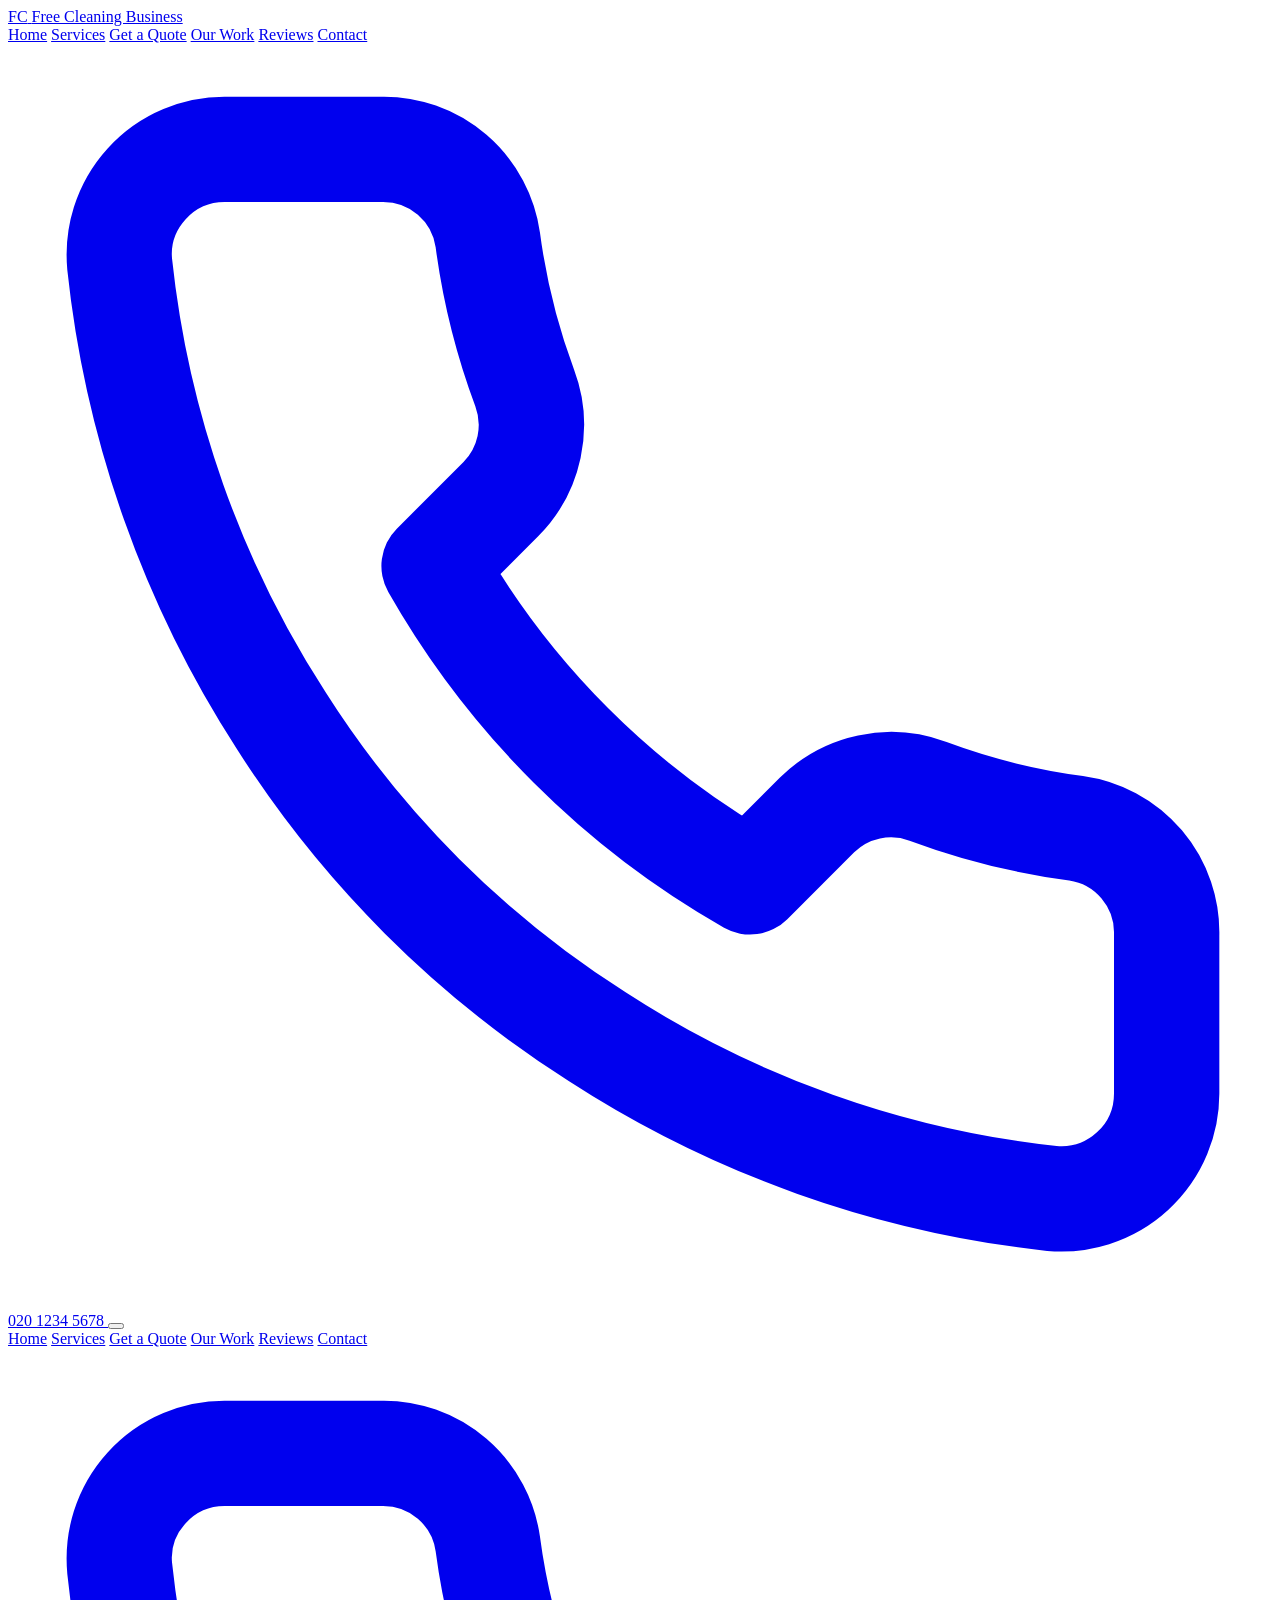
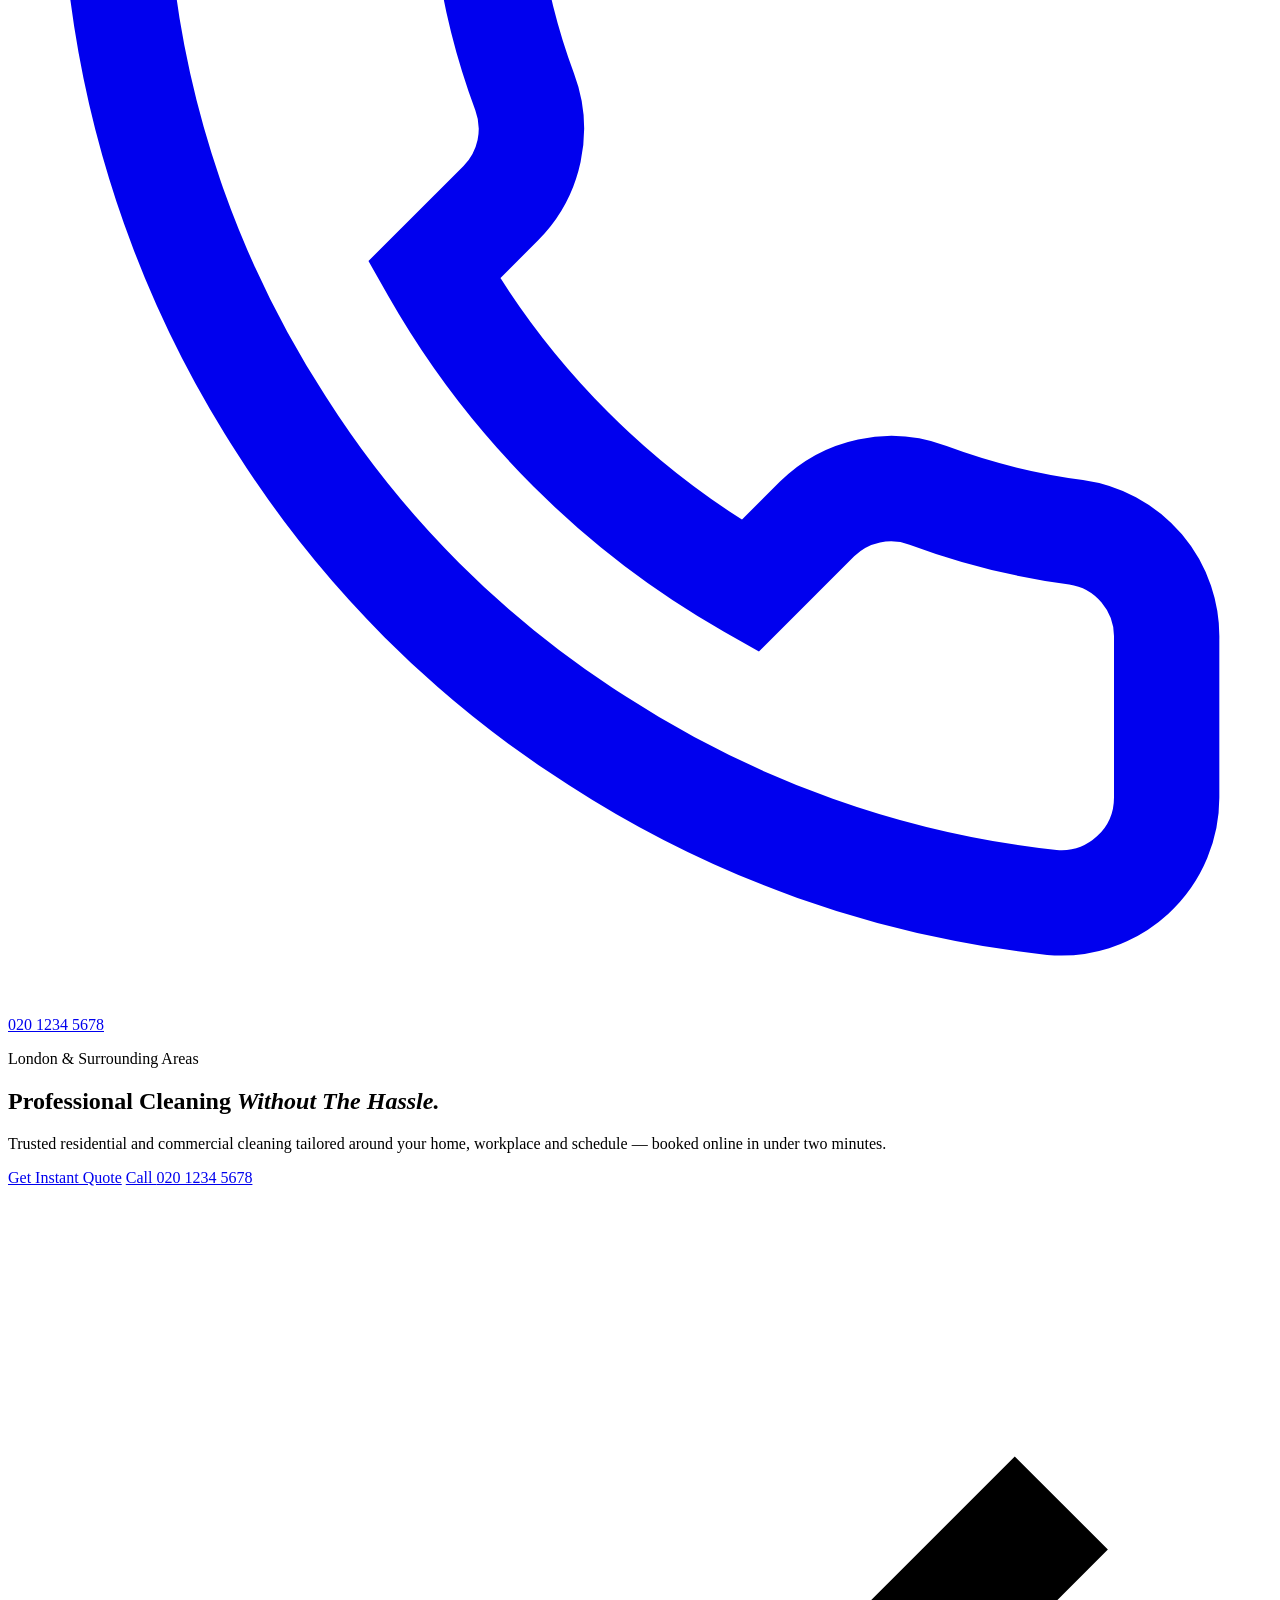
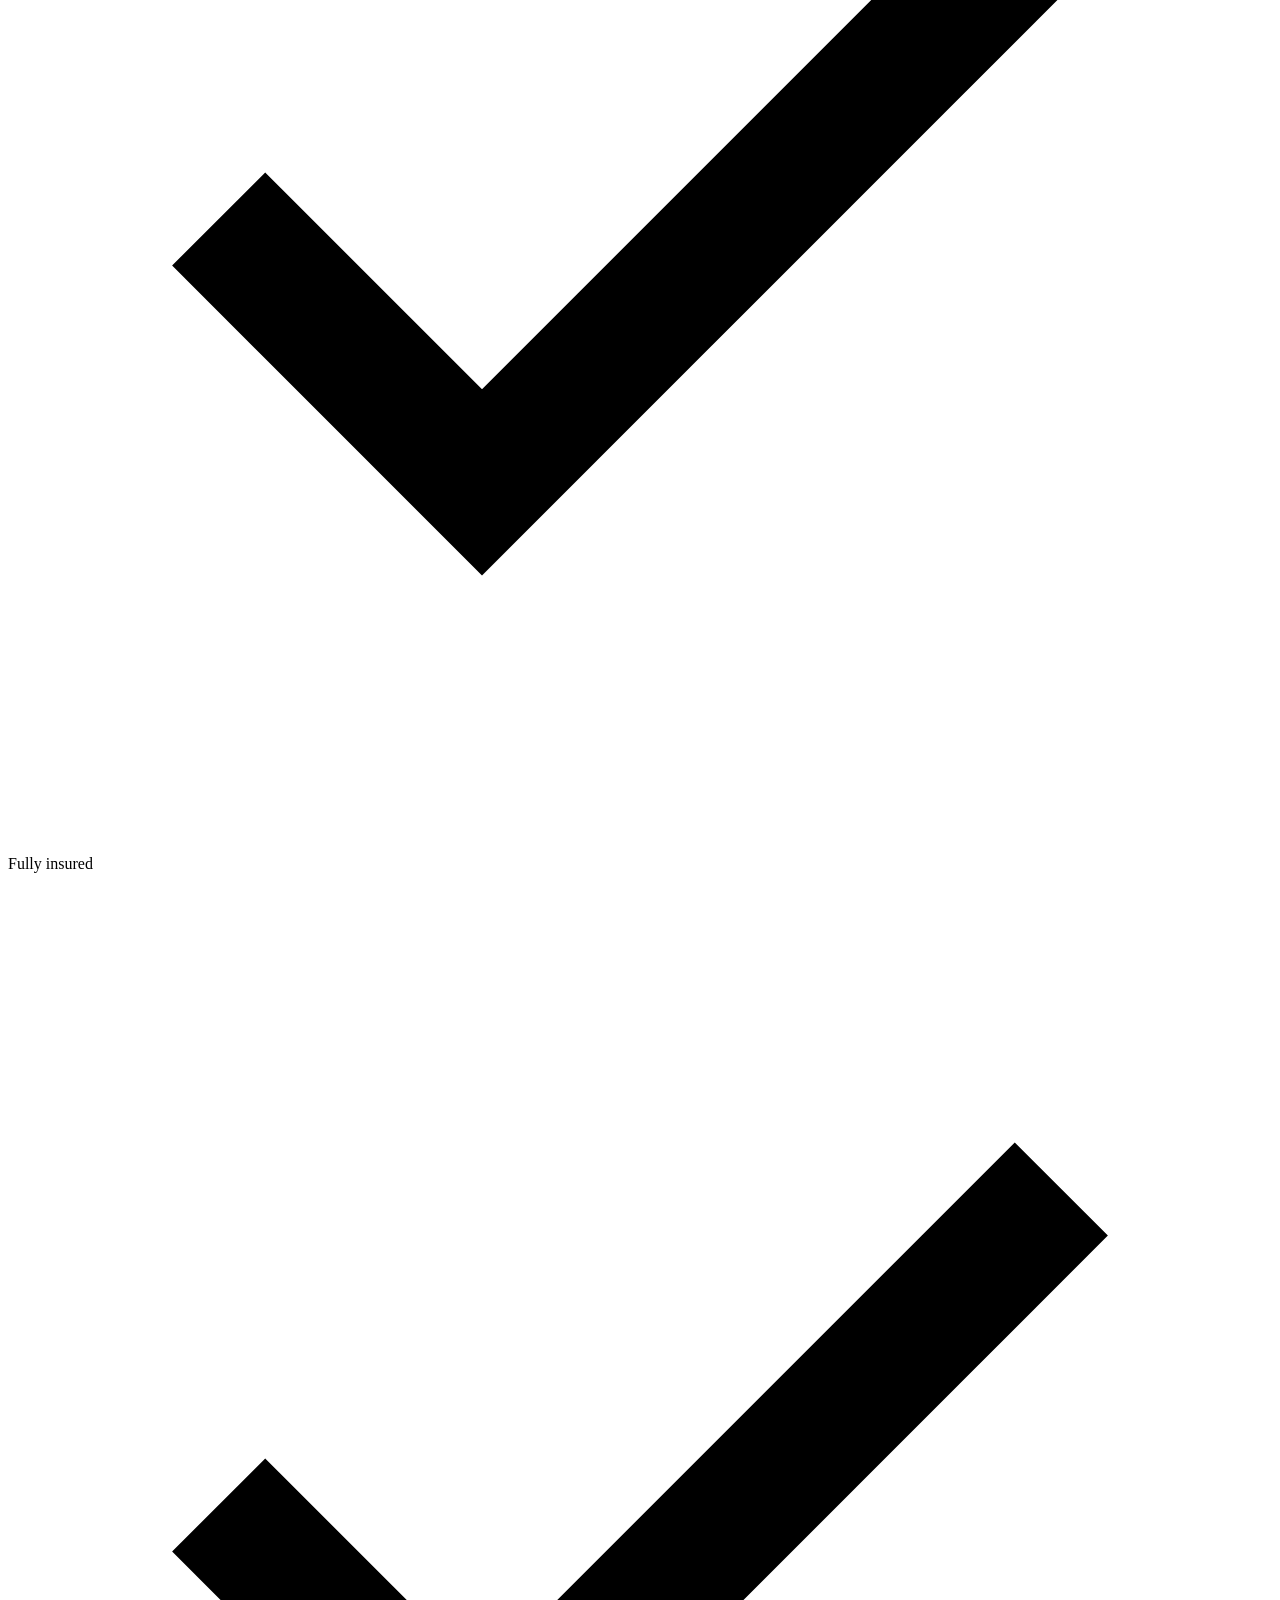
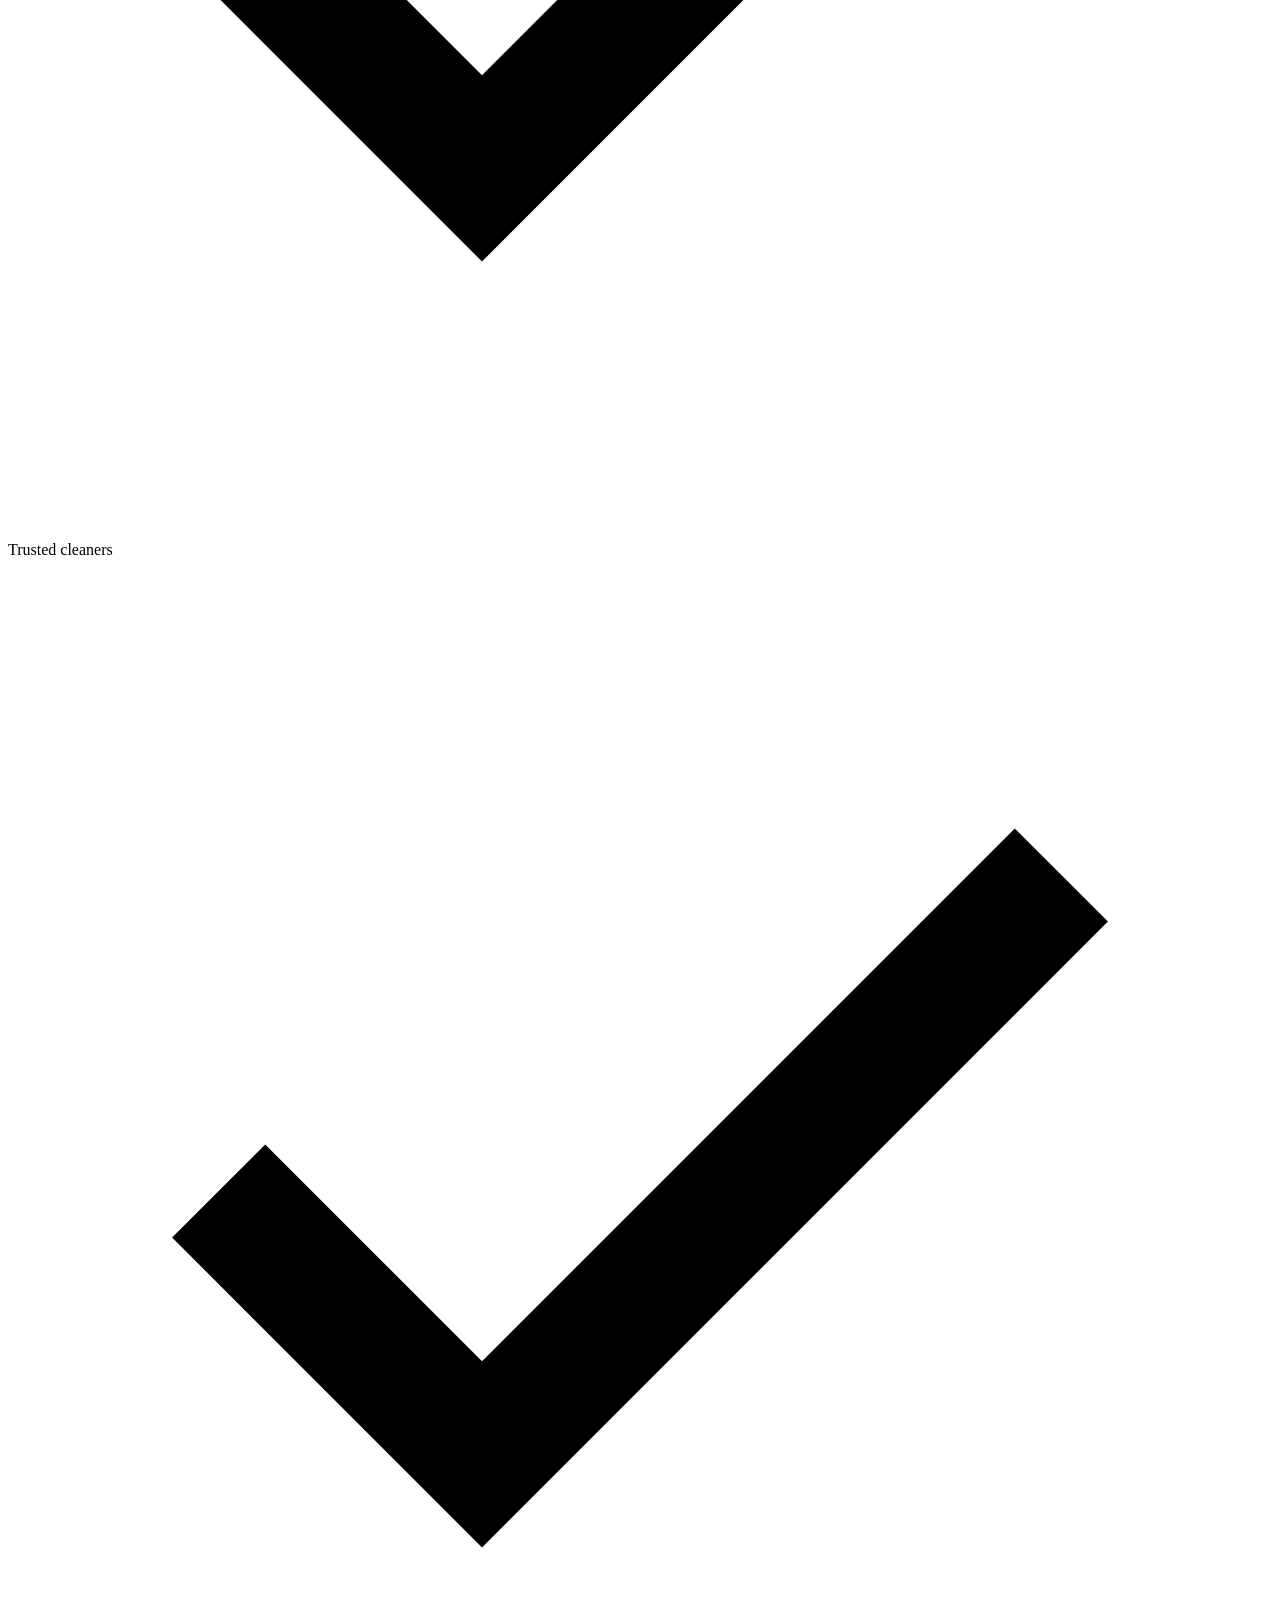
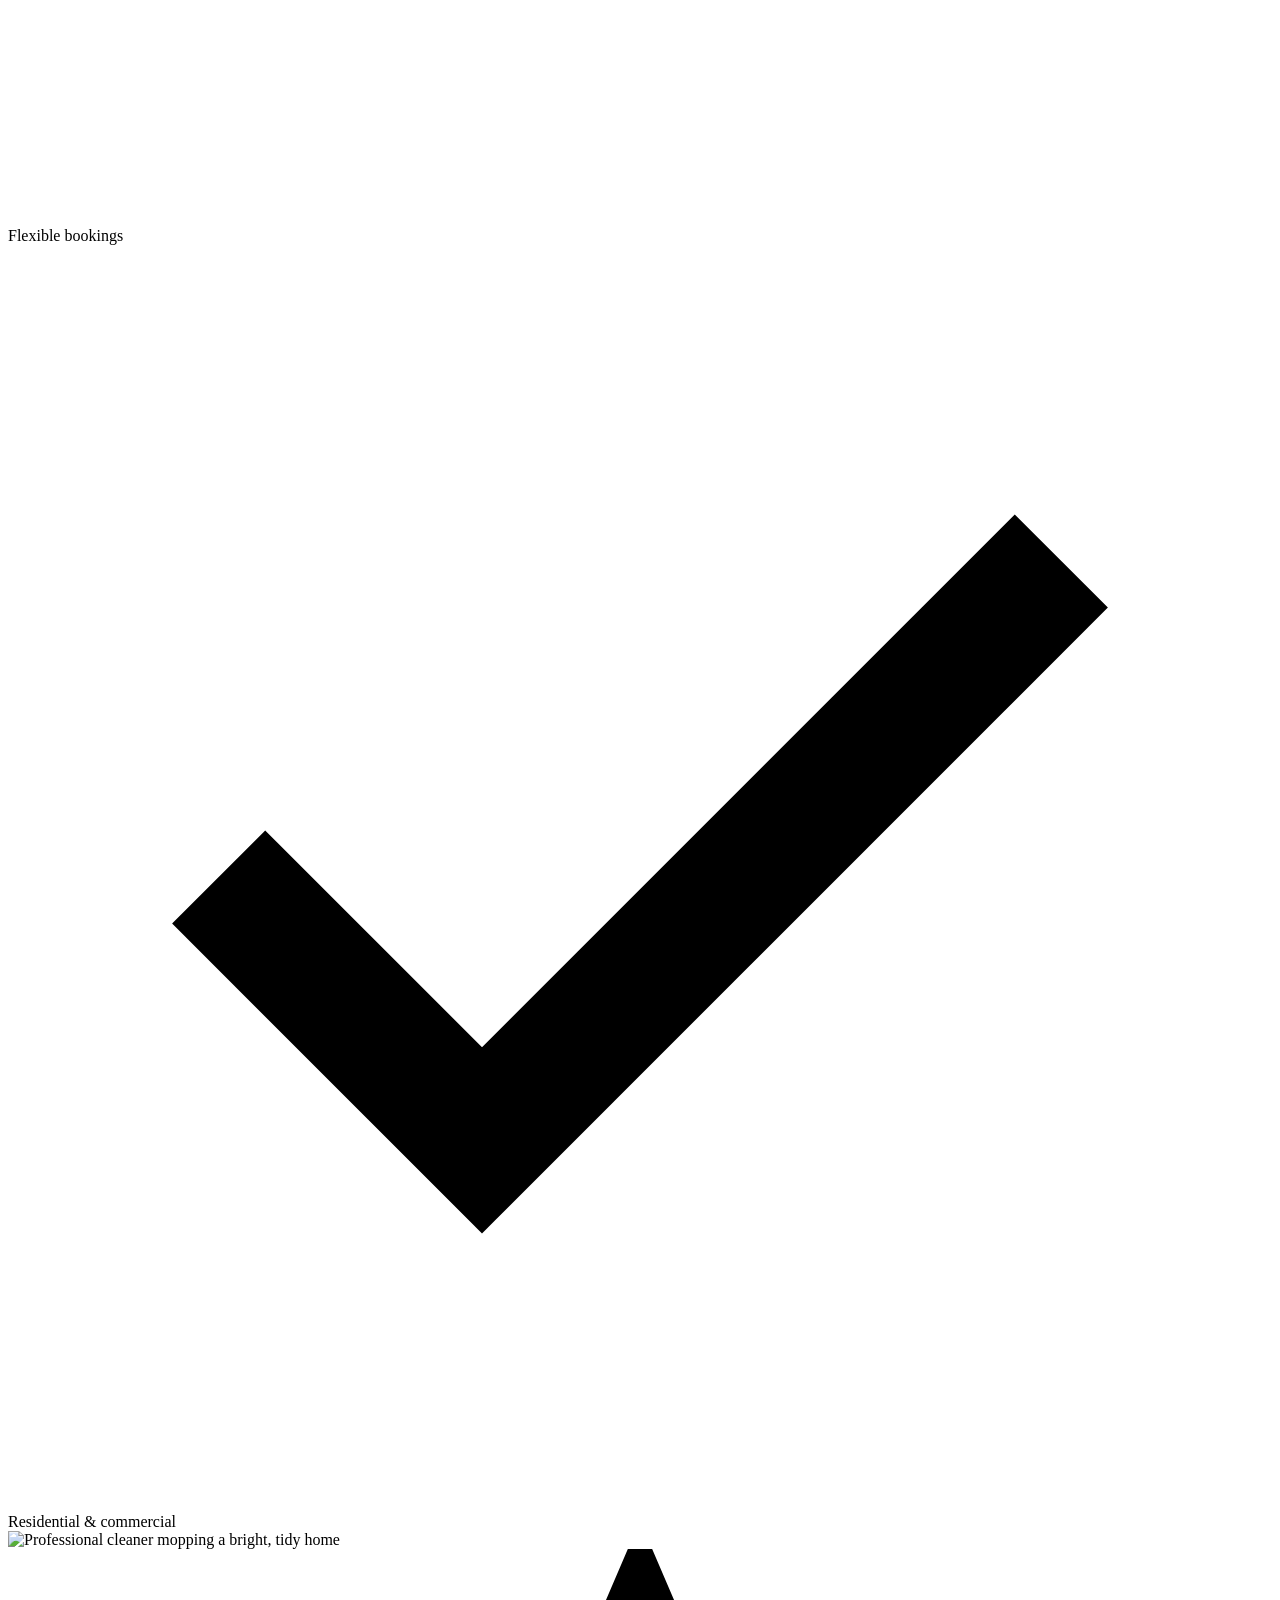
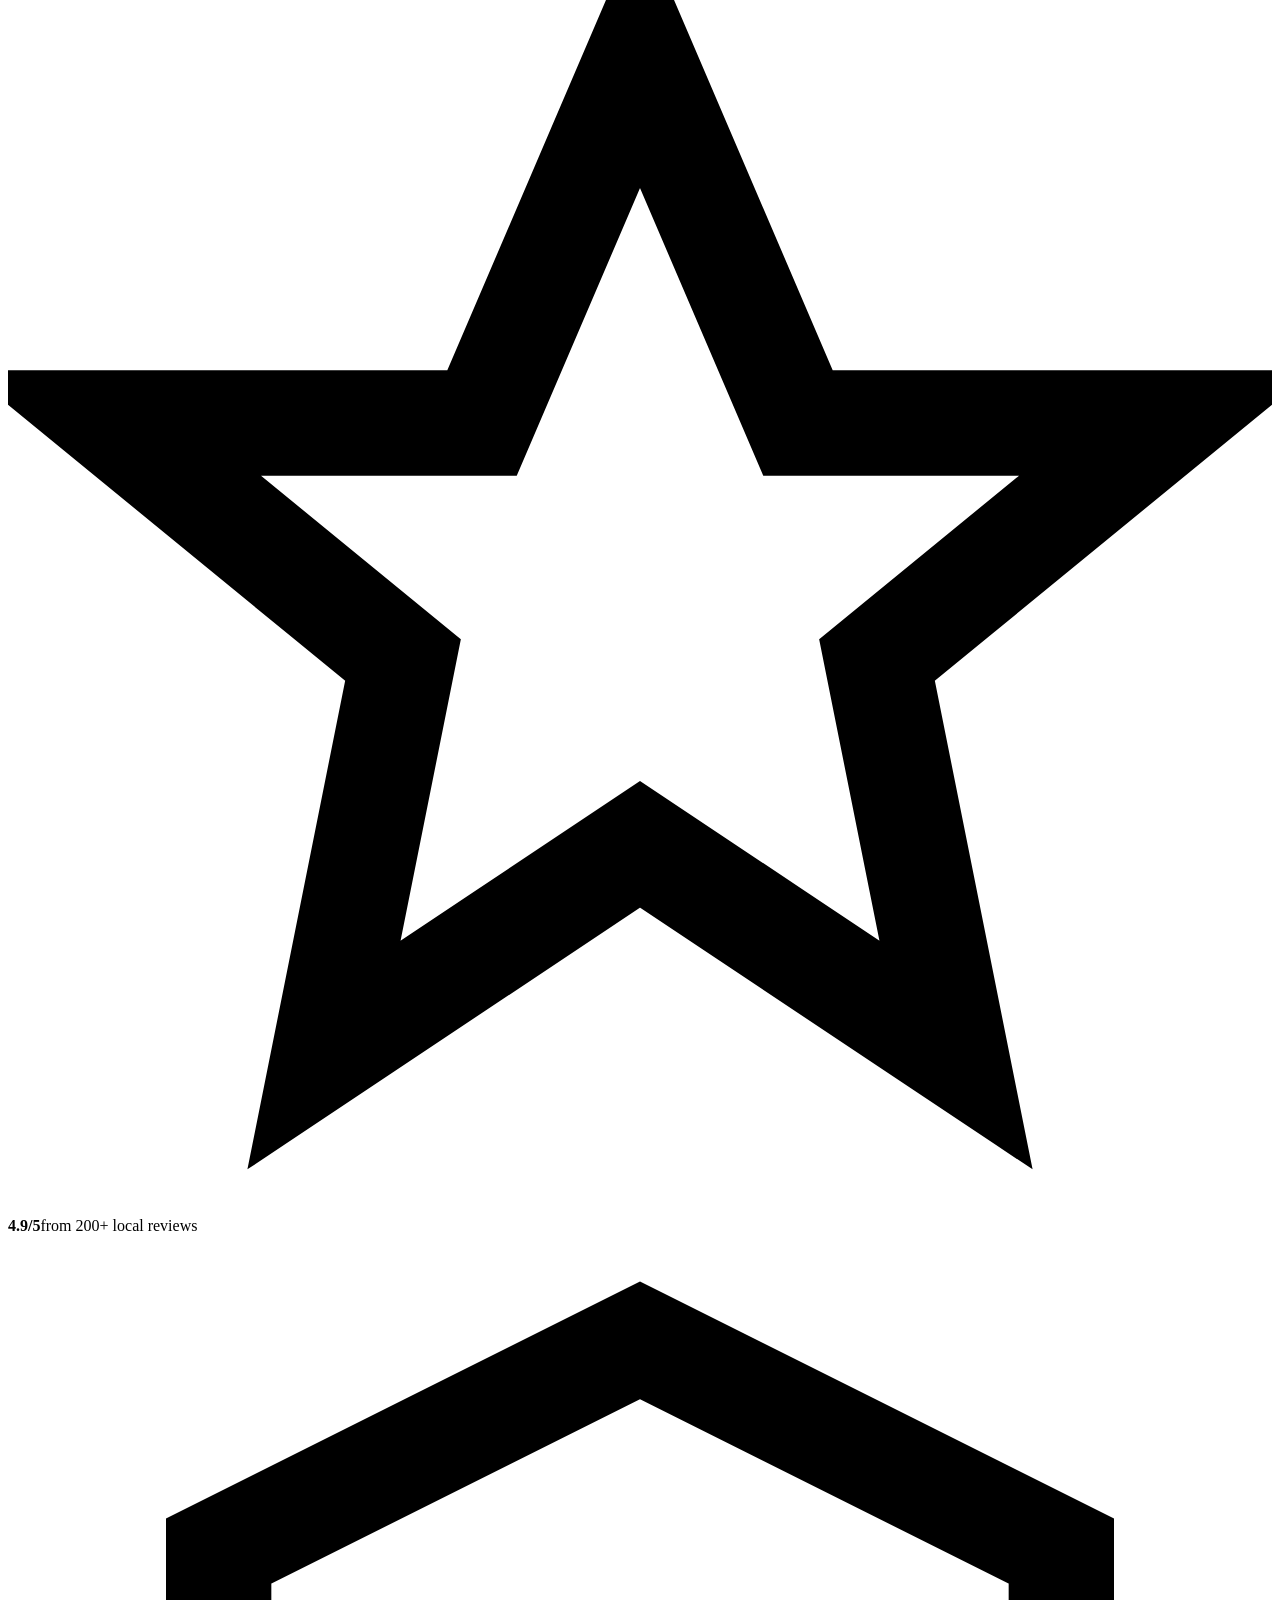
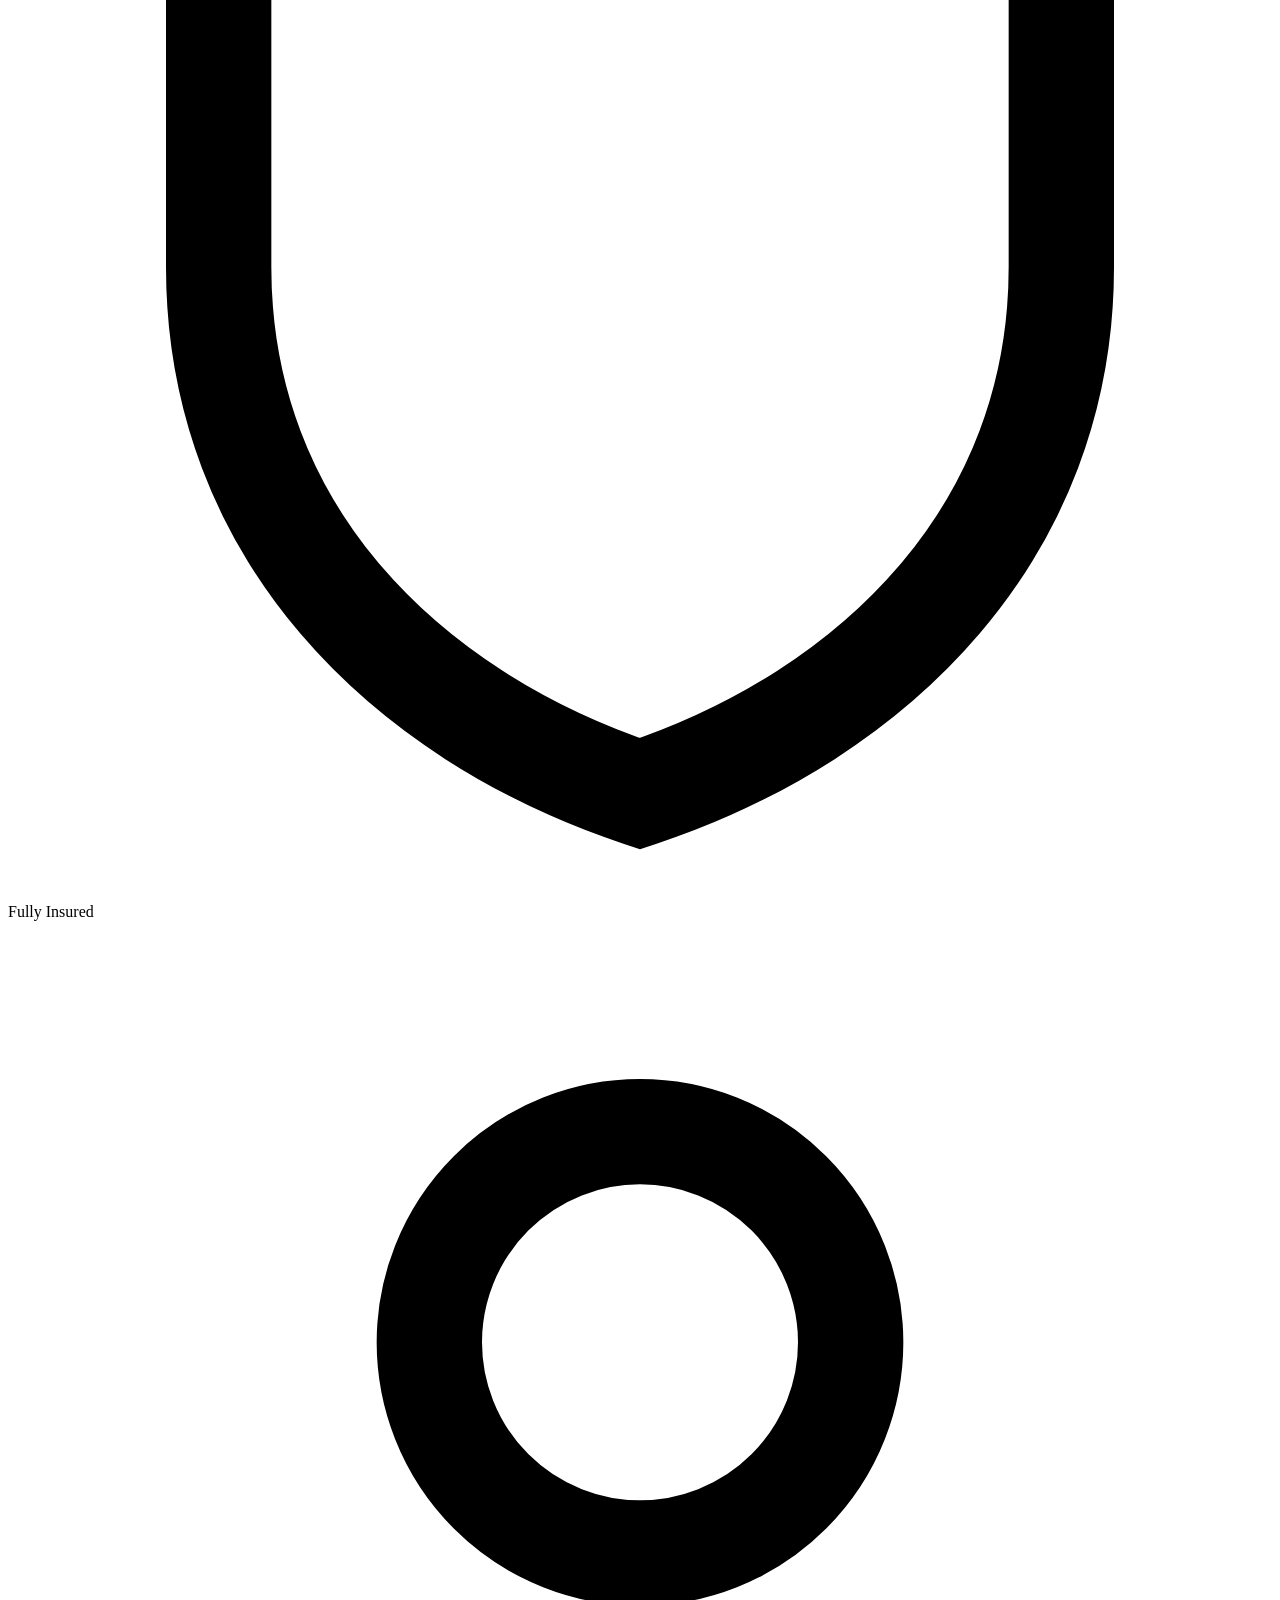
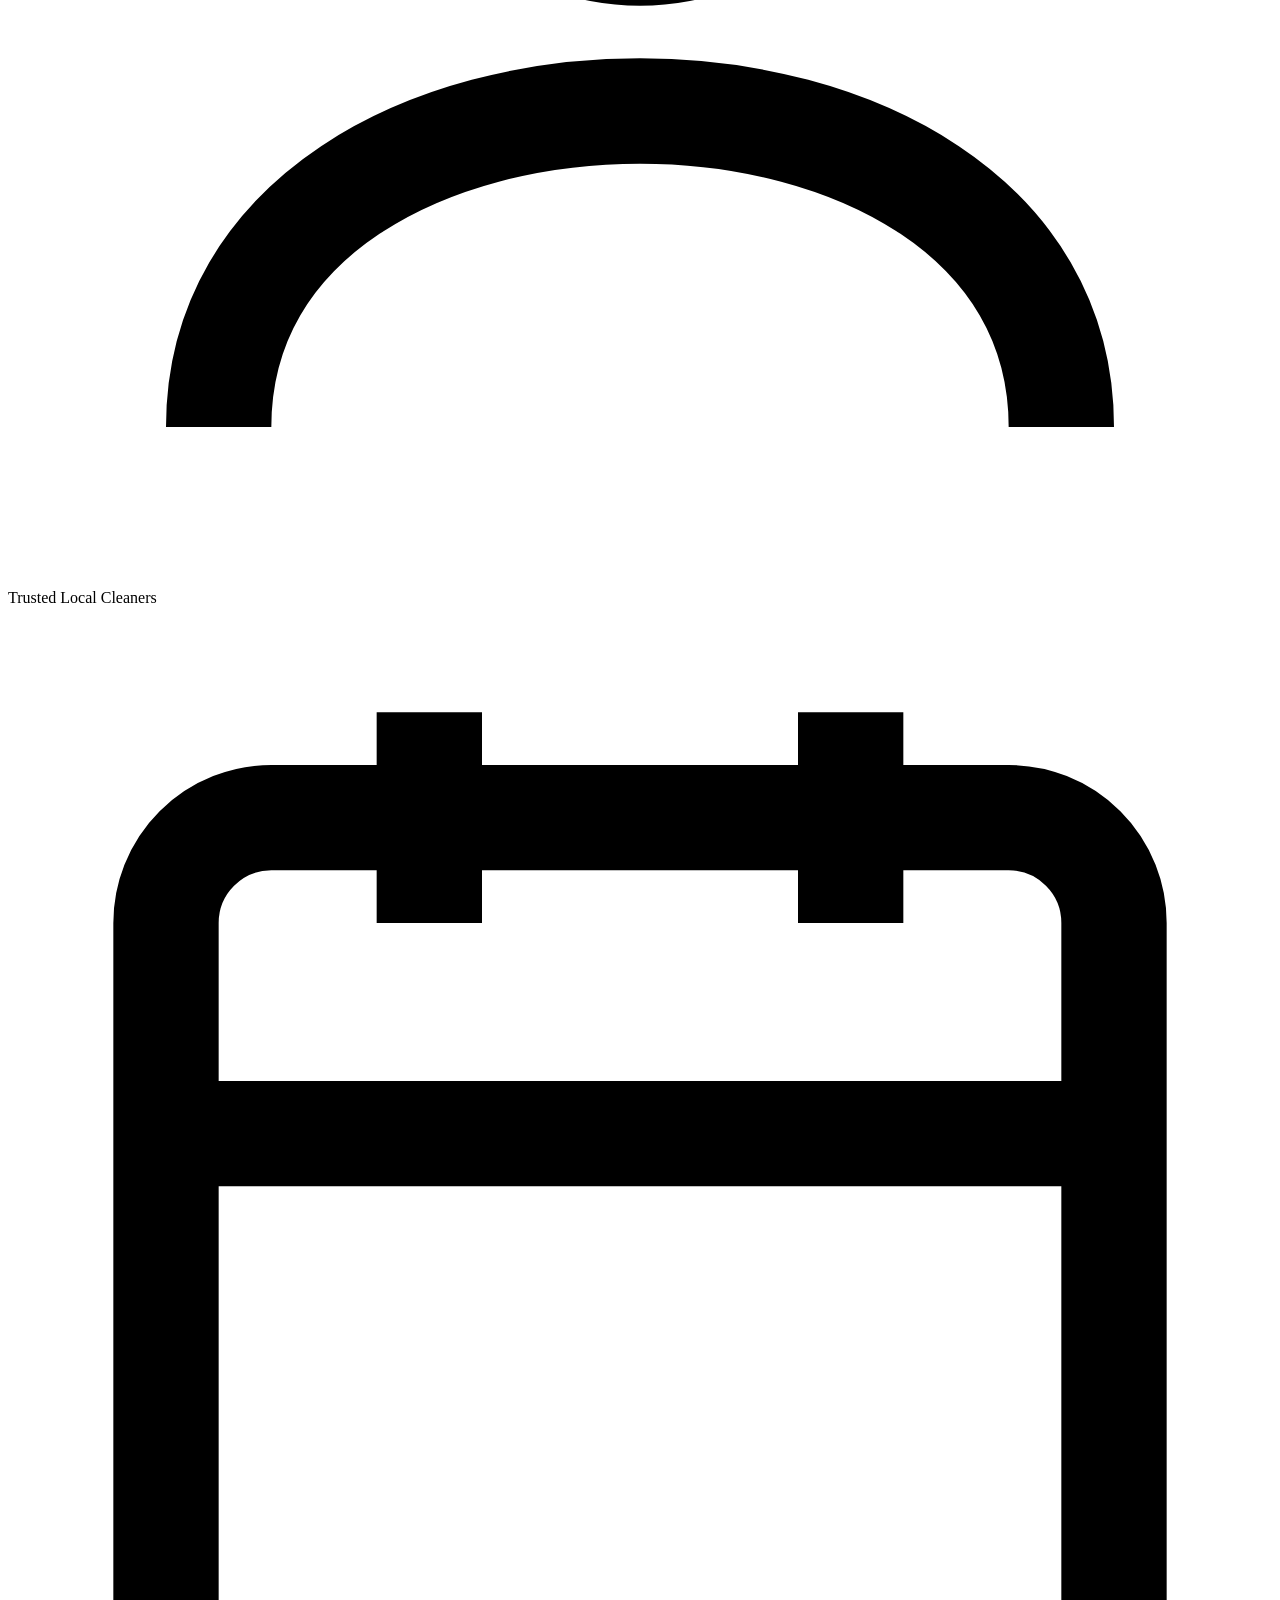
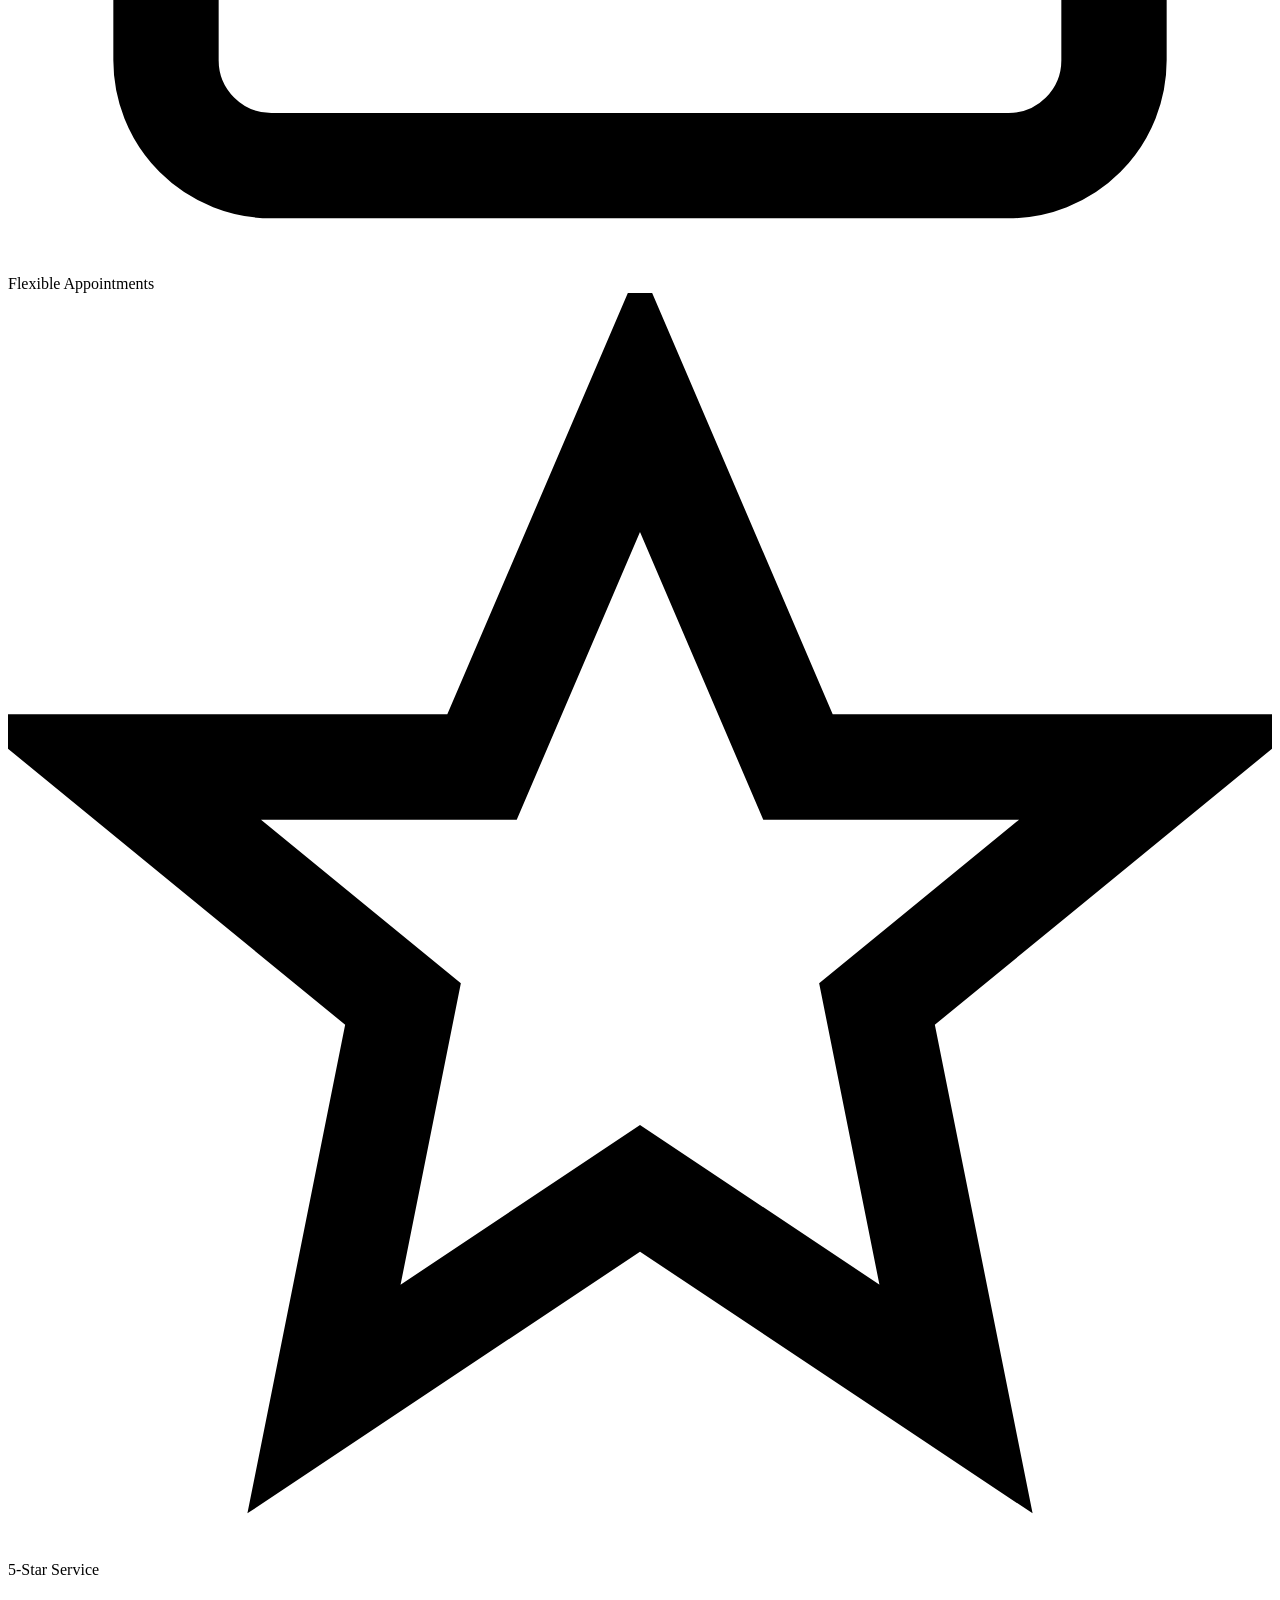
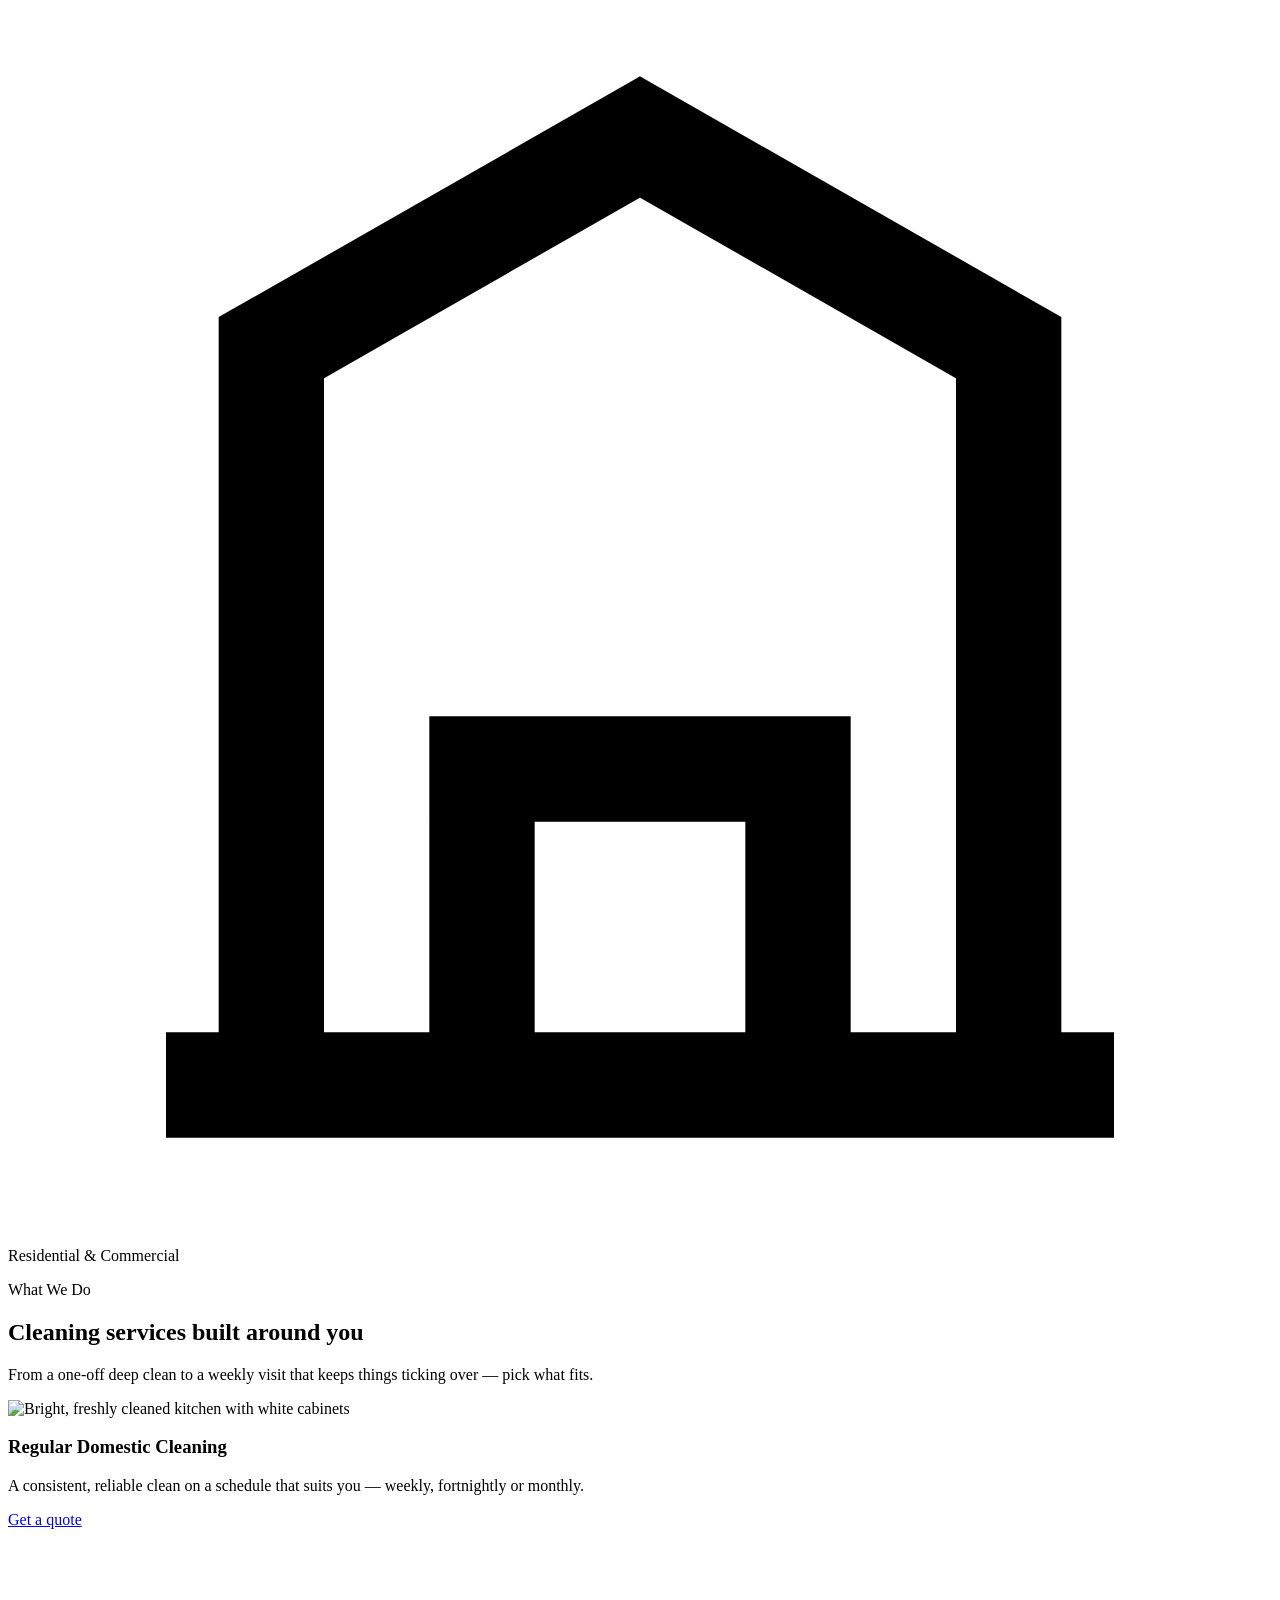
==== index.html @ caf220e5 "Add files via upload" ====
<!DOCTYPE html>
<html lang="en-GB">
<head>
<meta charset="UTF-8">
<meta name="viewport" content="width=device-width, initial-scale=1.0">
<title>Free Cleaning Business — Professional Cleaning Across London</title>
<meta name="description" content="Reliable, fully insured domestic and commercial cleaning across London. Get an instant online quote in under two minutes.">
<link rel="canonical" href="https://www.freecleaningbusiness.co.uk/">

<!-- Open Graph -->
<meta property="og:title" content="Free Cleaning Business — Professional Cleaning Across London">
<meta property="og:description" content="Reliable, fully insured domestic and commercial cleaning across London. Get an instant online quote in under two minutes.">
<meta property="og:type" content="website">
<meta property="og:image" content="assets/images/hero-cleaning.jpg">

<!-- Favicon placeholder -->
<link rel="icon" href="data:,">

<link rel="preconnect" href="https://fonts.googleapis.com">
<link rel="preconnect" href="https://fonts.gstatic.com" crossorigin>
<link href="https://fonts.googleapis.com/css2?family=Fraunces:wght@400;500;600&family=Inter:wght@400;500;600;700&display=swap" rel="stylesheet">
<link rel="stylesheet" href="assets/css/style.css">

<script type="application/ld+json">
{
  "@context": "https://schema.org",
  "@type": "CleaningService",
  "name": "Free Cleaning Business",
  "image": "assets/images/hero-cleaning.jpg",
  "telephone": "+442012345678",
  "email": "hello@freecleaningbusiness.co.uk",
  "areaServed": "London",
  "address": { "@type": "PostalAddress", "addressLocality": "London", "addressCountry": "UK" },
  "priceRange": "\u00A3\u00A3"
}
</script>
</head>
<body>

<!-- ============ HEADER ============ -->
<header class="site-header">
  <div class="container site-header__inner">
    <a href="index.html" class="logo">
      <span class="logo__mark">FC</span>
      <span data-cfg-business-name>Free Cleaning Business</span>
    </a>

    <nav class="main-nav" aria-label="Primary">
      <a href="index.html">Home</a>
      <a href="index.html#services">Services</a>
      <a href="index.html#quote">Get a Quote</a>
      <a href="work.html">Our Work</a>
      <a href="index.html#reviews">Reviews</a>
      <a href="index.html#contact">Contact</a>
    </nav>

    <div class="header-actions">
      <a href="tel:" data-cfg-tel class="header-phone">
        <svg viewBox="0 0 24 24" fill="none" stroke="currentColor" stroke-width="2" stroke-linecap="round" stroke-linejoin="round"><path d="M22 16.92v3a2 2 0 0 1-2.18 2 19.79 19.79 0 0 1-8.63-3.07 19.5 19.5 0 0 1-6-6 19.79 19.79 0 0 1-3.07-8.67A2 2 0 0 1 4.11 2h3a2 2 0 0 1 2 1.72c.127.96.362 1.903.7 2.81a2 2 0 0 1-.45 2.11L8.09 9.91a16 16 0 0 0 6 6l1.27-1.27a2 2 0 0 1 2.11-.45c.907.338 1.85.573 2.81.7A2 2 0 0 1 22 16.92z"/></svg>
        <span data-cfg-phone-display>020 1234 5678</span>
      </a>
      <button class="hamburger" aria-label="Open menu" aria-expanded="false">
        <span></span><span></span><span></span>
      </button>
    </div>
  </div>
</header>

<nav class="mobile-nav" aria-label="Mobile">
  <a href="index.html">Home</a>
  <a href="index.html#services">Services</a>
  <a href="index.html#quote">Get a Quote</a>
  <a href="work.html">Our Work</a>
  <a href="index.html#reviews">Reviews</a>
  <a href="index.html#contact">Contact</a>
  <a href="tel:" data-cfg-tel class="header-phone">
    <svg viewBox="0 0 24 24" fill="none" stroke="currentColor" stroke-width="2"><path d="M22 16.92v3a2 2 0 0 1-2.18 2 19.79 19.79 0 0 1-8.63-3.07 19.5 19.5 0 0 1-6-6 19.79 19.79 0 0 1-3.07-8.67A2 2 0 0 1 4.11 2h3a2 2 0 0 1 2 1.72c.127.96.362 1.903.7 2.81a2 2 0 0 1-.45 2.11L8.09 9.91a16 16 0 0 0 6 6l1.27-1.27a2 2 0 0 1 2.11-.45c.907.338 1.85.573 2.81.7A2 2 0 0 1 22 16.92z"/></svg>
    <span data-cfg-phone-display>020 1234 5678</span>
  </a>
</nav>

<!-- ============ HERO ============ -->
<section class="hero">
  <div class="container hero__grid">
    <div class="hero__copy">
      <p class="eyebrow hero__eyebrow">London &amp; Surrounding Areas</p>
      <h1>Professional Cleaning <em>Without The Hassle.</em></h1>
      <p class="hero__lead">Trusted residential and commercial cleaning tailored around your home, workplace and schedule — booked online in under two minutes.</p>
      <div class="hero__actions">
        <a href="#quote" class="btn btn--primary">Get Instant Quote</a>
        <a href="tel:" data-cfg-tel class="btn btn--outline">Call <span data-cfg-phone-display>020 1234 5678</span></a>
      </div>
      <div class="hero__trust">
        <span class="hero__trust-item"><svg viewBox="0 0 24 24" fill="none" stroke="currentColor" stroke-width="2.5"><path d="M20 6L9 17l-5-5"/></svg>Fully insured</span>
        <span class="hero__trust-item"><svg viewBox="0 0 24 24" fill="none" stroke="currentColor" stroke-width="2.5"><path d="M20 6L9 17l-5-5"/></svg>Trusted cleaners</span>
        <span class="hero__trust-item"><svg viewBox="0 0 24 24" fill="none" stroke="currentColor" stroke-width="2.5"><path d="M20 6L9 17l-5-5"/></svg>Flexible bookings</span>
        <span class="hero__trust-item"><svg viewBox="0 0 24 24" fill="none" stroke="currentColor" stroke-width="2.5"><path d="M20 6L9 17l-5-5"/></svg>Residential &amp; commercial</span>
      </div>
    </div>
    <div class="hero__media">
      <div class="hero__photo">
        <img src="https://images.unsplash.com/photo-1758273238594-9a9d6c20eaa2?q=80&w=1200&auto=format&fit=crop" alt="Professional cleaner mopping a bright, tidy home" loading="eager">
      </div>
      <div class="hero__badge">
        <span class="hero__badge-icon"><svg viewBox="0 0 24 24" fill="none" stroke="currentColor" stroke-width="2"><path d="M12 2l3 7h7l-5.5 4.5L18 21l-6-4-6 4 1.5-7.5L2 9h7z"/></svg></span>
        <div><strong>4.9/5</strong><span>from 200+ local reviews</span></div>
      </div>
    </div>
  </div>
</section>

<!-- ============ TRUST STRIP ============ -->
<div class="trust-strip">
  <div class="container trust-strip__row">
    <span class="trust-strip__item"><svg viewBox="0 0 24 24" fill="none" stroke="currentColor" stroke-width="2"><path d="M12 2l8 4v6c0 5-3.5 8.5-8 10-4.5-1.5-8-5-8-10V6z"/></svg>Fully Insured</span>
    <span class="trust-strip__item"><svg viewBox="0 0 24 24" fill="none" stroke="currentColor" stroke-width="2"><circle cx="12" cy="8" r="4"/><path d="M4 21c0-4 4-6 8-6s8 2 8 6"/></svg>Trusted Local Cleaners</span>
    <span class="trust-strip__item"><svg viewBox="0 0 24 24" fill="none" stroke="currentColor" stroke-width="2"><rect x="3" y="4" width="18" height="18" rx="2"/><path d="M16 2v4M8 2v4M3 10h18"/></svg>Flexible Appointments</span>
    <span class="trust-strip__item"><svg viewBox="0 0 24 24" fill="none" stroke="currentColor" stroke-width="2"><path d="M12 2l3 7h7l-5.5 4.5L18 21l-6-4-6 4 1.5-7.5L2 9h7z"/></svg>5-Star Service</span>
    <span class="trust-strip__item"><svg viewBox="0 0 24 24" fill="none" stroke="currentColor" stroke-width="2"><path d="M3 21h18M5 21V7l7-4 7 4v14M9 21v-6h6v6"/></svg>Residential &amp; Commercial</span>
  </div>
</div>

<!-- ============ SERVICES ============ -->
<section class="section" id="services">
  <div class="container">
    <div class="section-head section-head--center">
      <p class="eyebrow">What We Do</p>
      <h2>Cleaning services built around you</h2>
      <p>From a one-off deep clean to a weekly visit that keeps things ticking over — pick what fits.</p>
    </div>

    <div class="services-grid">
      <div class="service-card service-card--wide reveal">
        <div class="service-card__media"><img src="https://images.unsplash.com/photo-1556912173-3bb406ef7e77?q=80&w=1000&auto=format&fit=crop" alt="Bright, freshly cleaned kitchen with white cabinets" loading="lazy"></div>
        <div class="service-card__body">
          <h3>Regular Domestic Cleaning</h3>
          <p>A consistent, reliable clean on a schedule that suits you — weekly, fortnightly or monthly.</p>
          <a href="#quote" class="service-card__link">Get a quote <svg viewBox="0 0 24 24" fill="none" stroke="currentColor" stroke-width="2.5"><path d="M5 12h14M13 6l6 6-6 6"/></svg></a>
        </div>
      </div>
      <div class="service-card reveal">
        <div class="service-card__media"><img src="https://images.unsplash.com/photo-1584622650111-993a426fbf0a?q=80&w=800&auto=format&fit=crop" alt="Modern bathroom, deep cleaned and spotless" loading="lazy"></div>
        <div class="service-card__body">
          <h3>Deep Cleaning</h3>
          <p>A thorough top-to-bottom clean covering the areas everyday cleaning misses.</p>
          <a href="#quote" class="service-card__link">Get a quote <svg viewBox="0 0 24 24" fill="none" stroke="currentColor" stroke-width="2.5"><path d="M5 12h14M13 6l6 6-6 6"/></svg></a>
        </div>
      </div>
      <div class="service-card reveal">
        <div class="service-card__media"><img src="https://images.unsplash.com/photo-1631679706909-1844bbd07221?q=80&w=800&auto=format&fit=crop" alt="Bright, empty living room ready for handover" loading="lazy"></div>
        <div class="service-card__body">
          <h3>End of Tenancy Cleaning</h3>
          <p>A checkout-ready clean designed to help secure your full deposit back.</p>
          <a href="#quote" class="service-card__link">Get a quote <svg viewBox="0 0 24 24" fill="none" stroke="currentColor" stroke-width="2.5"><path d="M5 12h14M13 6l6 6-6 6"/></svg></a>
        </div>
      </div>
      <div class="service-card reveal">
        <div class="service-card__media"><img src="https://images.unsplash.com/photo-1627905646269-7f034dcc5738?q=80&w=800&auto=format&fit=crop" alt="Office desk being wiped down" loading="lazy"></div>
        <div class="service-card__body">
          <h3>Office Cleaning</h3>
          <p>Reliable, out-of-hours cleaning that keeps your workplace presentable every day.</p>
          <a href="#quote" class="service-card__link">Get a quote <svg viewBox="0 0 24 24" fill="none" stroke="currentColor" stroke-width="2.5"><path d="M5 12h14M13 6l6 6-6 6"/></svg></a>
        </div>
      </div>
      <div class="service-card reveal">
        <div class="service-card__media"><img src="https://images.unsplash.com/photo-1736433622548-4adbbc1c2cf2?q=80&w=800&auto=format&fit=crop" alt="Cleaner wiping down a kitchen surface" loading="lazy"></div>
        <div class="service-card__body">
          <h3>Airbnb / Short-Let Cleaning</h3>
          <p>Fast turnarounds between guests, so your listing is always guest-ready.</p>
          <a href="#quote" class="service-card__link">Get a quote <svg viewBox="0 0 24 24" fill="none" stroke="currentColor" stroke-width="2.5"><path d="M5 12h14M13 6l6 6-6 6"/></svg></a>
        </div>
      </div>
    </div>
  </div>
</section>

<!-- ============ QUOTE CALCULATOR ============ -->
<section class="section quote-section" id="quote">
  <div class="container">
    <div class="section-head section-head--center">
      <p class="eyebrow" style="color:var(--accent);">Get Instant Quote</p>
      <h2 style="color:#fff;">See your price in under two minutes</h2>
      <p style="color:rgba(234,246,248,0.75);">Answer a few quick questions and get an instant estimate — no calls, no waiting.</p>
    </div>

    <div class="quote-panel" data-quote-wizard>
      <div class="quote-panel__head">
        <div class="quote-progress">
          <span class="quote-progress__label" data-progress-label>Step 1 of 6</span>
          <div class="quote-progress__track"><div class="quote-progress__fill" data-progress-fill></div></div>
        </div>
      </div>
      <div class="quote-panel__body" data-quote-body></div>
      <div class="quote-panel__footer" data-quote-footer></div>
    </div>
  </div>
</section>

<!-- ============ WHY CHOOSE US ============ -->
<section class="section section--surface">
  <div class="container about-grid">
    <div class="about-photo reveal">
      <img src="https://images.unsplash.com/photo-1758273238594-9a9d6c20eaa2?q=80&w=900&auto=format&fit=crop" alt="Cleaner at work in a bright home" loading="lazy">
    </div>
    <div class="reveal">
      <p class="eyebrow">Why Choose Us</p>
      <h2>Cleaning you can actually rely on</h2>
      <p>We keep things simple: turn up on time, do the job properly, and make it easy to book again.</p>
      <div class="about-points">
        <div class="about-point">
          <img src="assets/icons/icon-trusted.jpg" alt="" width="20" height="20" style="border-radius:4px;">
          <div><strong>Reliable appointments</strong><span>We show up when we say we will.</span></div>
        </div>
        <div class="about-point">
          <img src="assets/icons/icon-insured.jpg" alt="" width="20" height="20" style="border-radius:4px;">
          <div><strong>Fully insured</strong><span>Full public liability cover on every job.</span></div>
        </div>
        <div class="about-point">
          <img src="assets/icons/icon-eco.jpg" alt="" width="20" height="20" style="border-radius:4px;">
          <div><strong>Quality cleaning products</strong><span>Effective, safe products for every surface.</span></div>
        </div>
        <div class="about-point">
          <img src="assets/icons/icon-phone.jpg" alt="" width="20" height="20" style="border-radius:4px;">
          <div><strong>Easy to reach</strong><span>Real people, quick replies, flexible scheduling.</span></div>
        </div>
      </div>
    </div>
  </div>
</section>

<!-- ============ BEFORE & AFTER PREVIEW ============ -->
<section class="section">
  <div class="container ba-preview">
    <div class="reveal">
      <div class="ba-slider">
        <div class="ba-slider__after"><img src="https://images.unsplash.com/photo-1556912173-3bb406ef7e77?q=80&w=1000&auto=format&fit=crop" alt="Kitchen after professional cleaning"></div>
        <div class="ba-slider__before"><img src="https://images.unsplash.com/photo-1706486540578-1913e17f374d?q=80&w=1000&auto=format&fit=crop" alt="Kitchen before cleaning"></div>
        <div class="ba-slider__handle"></div>
        <span class="ba-slider__label ba-slider__label--before">Before</span>
        <span class="ba-slider__label ba-slider__label--after">After</span>
      </div>
    </div>
    <div class="ba-preview__copy reveal">
      <p class="eyebrow">See The Difference</p>
      <h2>A proper clean, every time</h2>
      <p>Drag the slider to see the kind of transformation you can expect. It's a small sample of the work we deliver on every visit.</p>
      <a href="work.html" class="btn btn--dark">View More Transformations</a>
    </div>
  </div>
</section>

<!-- ============ HOW IT WORKS ============ -->
<section class="section section--tint">
  <div class="container">
    <div class="section-head section-head--center">
      <p class="eyebrow">How It Works</p>
      <h2>Booking is simple</h2>
    </div>
    <div class="process-grid">
      <div class="process-step reveal">
        <div class="process-step__number">01</div>
        <h3>Choose Your Service</h3>
        <p>Tell us what you need cleaned and how often.</p>
      </div>
      <div class="process-step reveal">
        <div class="process-step__number">02</div>
        <h3>Get Your Quote</h3>
        <p>See an instant estimate, no phone call required.</p>
      </div>
      <div class="process-step reveal">
        <div class="process-step__number">03</div>
        <h3>Choose Your Date</h3>
        <p>Pick a date and time that works for your schedule.</p>
      </div>
      <div class="process-step reveal">
        <div class="process-step__number">04</div>
        <h3>We Handle The Cleaning</h3>
        <p>Sit back — our team takes care of the rest.</p>
      </div>
    </div>
  </div>
</section>

<!-- ============ REVIEWS ============ -->
<section class="section" id="reviews">
  <div class="container">
    <div class="section-head section-head--center">
      <p class="eyebrow">Reviews</p>
      <h2>What our customers say</h2>
    </div>
    <div class="reviews-track-wrap">
      <div class="reviews-track">
        <div class="review-card">
          <div class="review-card__stars">★★★★★</div>
          <p class="review-card__text">"Turned up exactly on time and the flat looked better than when we moved in. Booking online took two minutes."</p>
          <div class="review-card__author"><span class="review-card__avatar">SJ</span><div><strong>Sarah J.</strong><span>Croydon</span></div></div>
        </div>
        <div class="review-card">
          <div class="review-card__stars">★★★★★</div>
          <p class="review-card__text">"We use them weekly for the office. Reliable, thorough, and easy to communicate with when plans change."</p>
          <div class="review-card__author"><span class="review-card__avatar">MP</span><div><strong>Marcus P.</strong><span>Bromley</span></div></div>
        </div>
        <div class="review-card">
          <div class="review-card__stars">★★★★★</div>
          <p class="review-card__text">"End of tenancy clean got us our full deposit back. Would happily recommend to anyone moving out."</p>
          <div class="review-card__author"><span class="review-card__avatar">AK</span><div><strong>Amara K.</strong><span>Sutton</span></div></div>
        </div>
        <div class="review-card">
          <div class="review-card__stars">★★★★★</div>
          <p class="review-card__text">"Great with our Airbnb turnarounds — fast, consistent, and guests always comment on how clean the flat is."</p>
          <div class="review-card__author"><span class="review-card__avatar">TR</span><div><strong>Tom R.</strong><span>Greenwich</span></div></div>
        </div>
      </div>
    </div>
    <div class="reviews-nav">
      <button data-reviews-prev aria-label="Previous reviews"><svg viewBox="0 0 24 24" fill="none" stroke="currentColor" stroke-width="2"><path d="M15 18l-6-6 6-6"/></svg></button>
      <button data-reviews-next aria-label="Next reviews"><svg viewBox="0 0 24 24" fill="none" stroke="currentColor" stroke-width="2"><path d="M9 18l6-6-6-6"/></svg></button>
    </div>
  </div>
</section>

<!-- ============ SERVICE AREA ============ -->
<section class="section section--surface">
  <div class="container area-grid">
    <div class="reveal">
      <p class="eyebrow">Service Area</p>
      <h2>Cleaning homes &amp; businesses across London &amp; surrounding areas</h2>
      <p>Based in London, covering the following areas and more. Not listed? Get in touch — we're growing our coverage all the time.</p>
      <ul class="area-chips" data-cfg-service-areas></ul>
    </div>
    <div class="area-map-placeholder reveal">Map embed placeholder — connect Google Maps or Mapbox here</div>
  </div>
</section>

<!-- ============ FINAL CTA ============ -->
<section class="section final-cta">
  <div class="container">
    <h2>Ready For A Cleaner Space?</h2>
    <p>Get an instant quote online, or reach us directly — whichever is easiest for you.</p>
    <div class="final-cta__actions">
      <a href="#quote" class="btn btn--primary">Get Instant Quote</a>
      <a href="tel:" data-cfg-tel class="btn btn--outline">Call <span data-cfg-phone-display>020 1234 5678</span></a>
      <a href="#" data-cfg-whatsapp class="btn btn--outline">WhatsApp Us</a>
    </div>
  </div>
</section>

<!-- ============ FOOTER ============ -->
<footer class="site-footer" id="contact">
  <div class="container footer-grid">
    <div class="footer-brand">
      <a href="index.html" class="logo"><span class="logo__mark">FC</span><span data-cfg-business-name>Free Cleaning Business</span></a>
      <p>Reliable, fully insured cleaning for homes and businesses across London and the surrounding areas.</p>
      <div class="footer-social">
        <a href="#" aria-label="Facebook"><svg viewBox="0 0 24 24" fill="currentColor"><path d="M22 12a10 10 0 1 0-11.6 9.9v-7H7.9V12h2.5V9.8c0-2.5 1.5-3.9 3.8-3.9 1.1 0 2.2.2 2.2.2v2.4h-1.2c-1.2 0-1.6.8-1.6 1.6V12h2.8l-.4 2.9h-2.4v7A10 10 0 0 0 22 12z"/></svg></a>
        <a href="#" aria-label="Instagram"><svg viewBox="0 0 24 24" fill="none" stroke="currentColor" stroke-width="1.8"><rect x="3" y="3" width="18" height="18" rx="5"/><circle cx="12" cy="12" r="4"/><circle cx="17.5" cy="6.5" r="1"/></svg></a>
      </div>
    </div>
    <div class="footer-col">
      <h4>Navigation</h4>
      <ul>
        <li><a href="index.html">Home</a></li>
        <li><a href="index.html#services">Services</a></li>
        <li><a href="index.html#quote">Get a Quote</a></li>
        <li><a href="work.html">Our Work</a></li>
        <li><a href="index.html#reviews">Reviews</a></li>
      </ul>
    </div>
    <div class="footer-col">
      <h4>Contact</h4>
      <ul>
        <li><a href="tel:" data-cfg-tel data-cfg-phone-display>020 1234 5678</a></li>
        <li><a href="#" data-cfg-whatsapp>WhatsApp Us</a></li>
        <li><a href="mailto:" data-cfg-mailto data-cfg-email>hello@freecleaningbusiness.co.uk</a></li>
        <li data-cfg-address>Unit 4, Riverside Business Park, London</li>
      </ul>
    </div>
    <div class="footer-col">
      <h4>Opening Hours</h4>
      <ul class="footer-hours" data-cfg-hours></ul>
    </div>
  </div>
  <div class="container footer-bottom">
    <span>&copy; <span id="year"></span> <span data-cfg-business-name>Free Cleaning Business</span>. All rights reserved.</span>
    <a href="#">Privacy Policy</a>
  </div>
</footer>

<!-- ============ FLOATING CONTACT ============ -->
<div class="floating-contact">
  <a href="#" data-cfg-whatsapp target="_blank" rel="noopener" class="floating-contact__btn floating-contact__btn--whatsapp">
    <span class="floating-contact__icon"><svg viewBox="0 0 24 24" fill="currentColor"><path d="M12 2a10 10 0 0 0-8.6 15L2 22l5.2-1.4A10 10 0 1 0 12 2zm0 18.2a8.1 8.1 0 0 1-4.1-1.1l-.3-.2-3 .8.8-2.9-.2-.3A8.2 8.2 0 1 1 12 20.2zm4.5-6.1c-.2-.1-1.5-.7-1.7-.8-.2-.1-.4-.1-.6.1-.2.2-.7.8-.8.9-.2.2-.3.2-.5.1-.2-.1-1-.4-1.9-1.2-.7-.6-1.2-1.4-1.3-1.6-.1-.2 0-.4.1-.5.1-.1.2-.3.4-.4.1-.2.2-.3.2-.5.1-.2 0-.4 0-.5-.1-.1-.6-1.5-.8-2-.2-.5-.4-.4-.6-.4h-.5c-.2 0-.5.1-.7.3-.2.2-.9.9-.9 2.2s1 2.6 1.1 2.7c.1.2 2 3 4.7 4.2.7.3 1.2.5 1.6.6.7.2 1.3.2 1.8.1.5-.1 1.5-.6 1.8-1.2.2-.6.2-1.1.1-1.2-.1-.1-.2-.2-.5-.3z"/></svg></span>
    <span class="floating-contact__label">WhatsApp us</span>
  </a>
  <a href="tel:" data-cfg-tel class="floating-contact__btn floating-contact__btn--phone">
    <span class="floating-contact__icon"><svg viewBox="0 0 24 24" fill="none" stroke="currentColor" stroke-width="2"><path d="M22 16.92v3a2 2 0 0 1-2.18 2 19.79 19.79 0 0 1-8.63-3.07 19.5 19.5 0 0 1-6-6 19.79 19.79 0 0 1-3.07-8.67A2 2 0 0 1 4.11 2h3a2 2 0 0 1 2 1.72c.127.96.362 1.903.7 2.81a2 2 0 0 1-.45 2.11L8.09 9.91a16 16 0 0 0 6 6l1.27-1.27a2 2 0 0 1 2.11-.45c.907.338 1.85.573 2.81.7A2 2 0 0 1 22 16.92z"/></svg></span>
    <span class="floating-contact__label">Call now</span>
  </a>
</div>

<script>document.getElementById("year").textContent = new Date().getFullYear();</script>
<script src="assets/js/config.js"></script>
<script src="assets/js/main.js"></script>
<script src="assets/js/quote.js"></script>
</body>
</html>
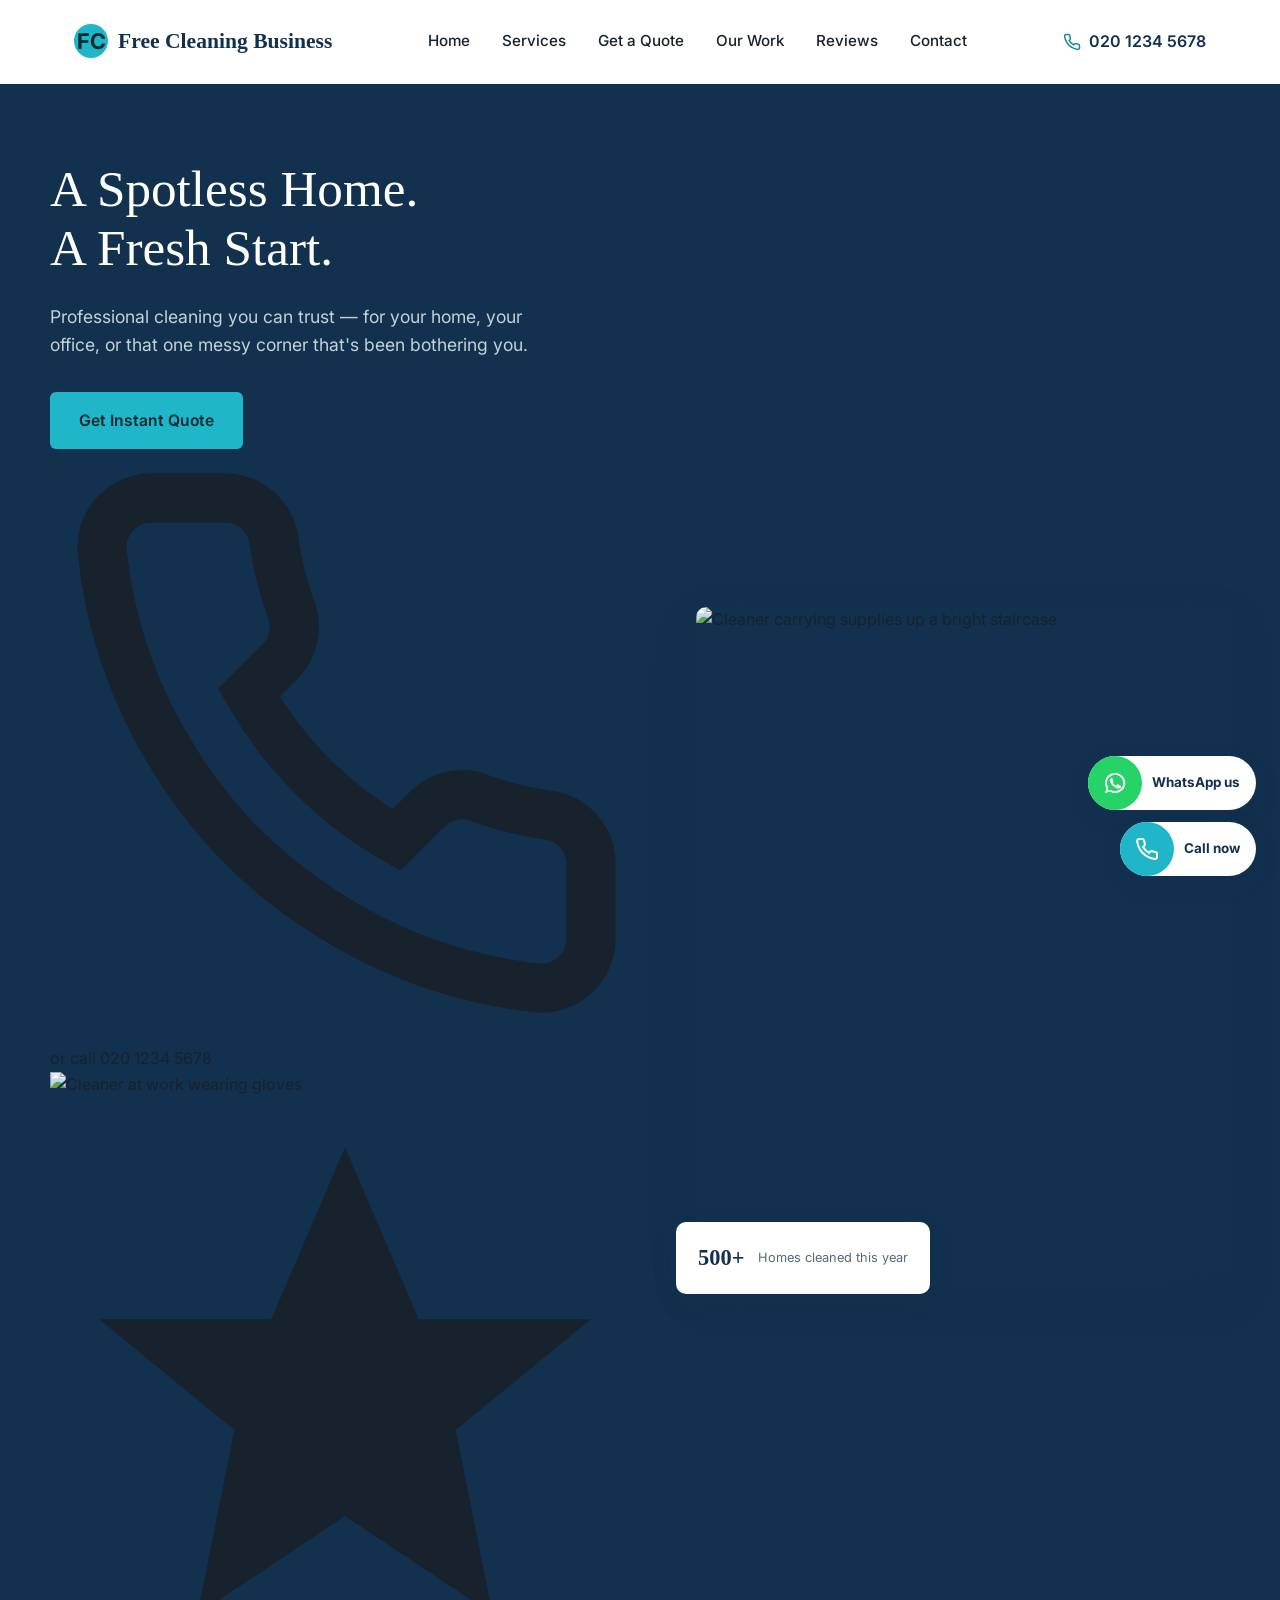
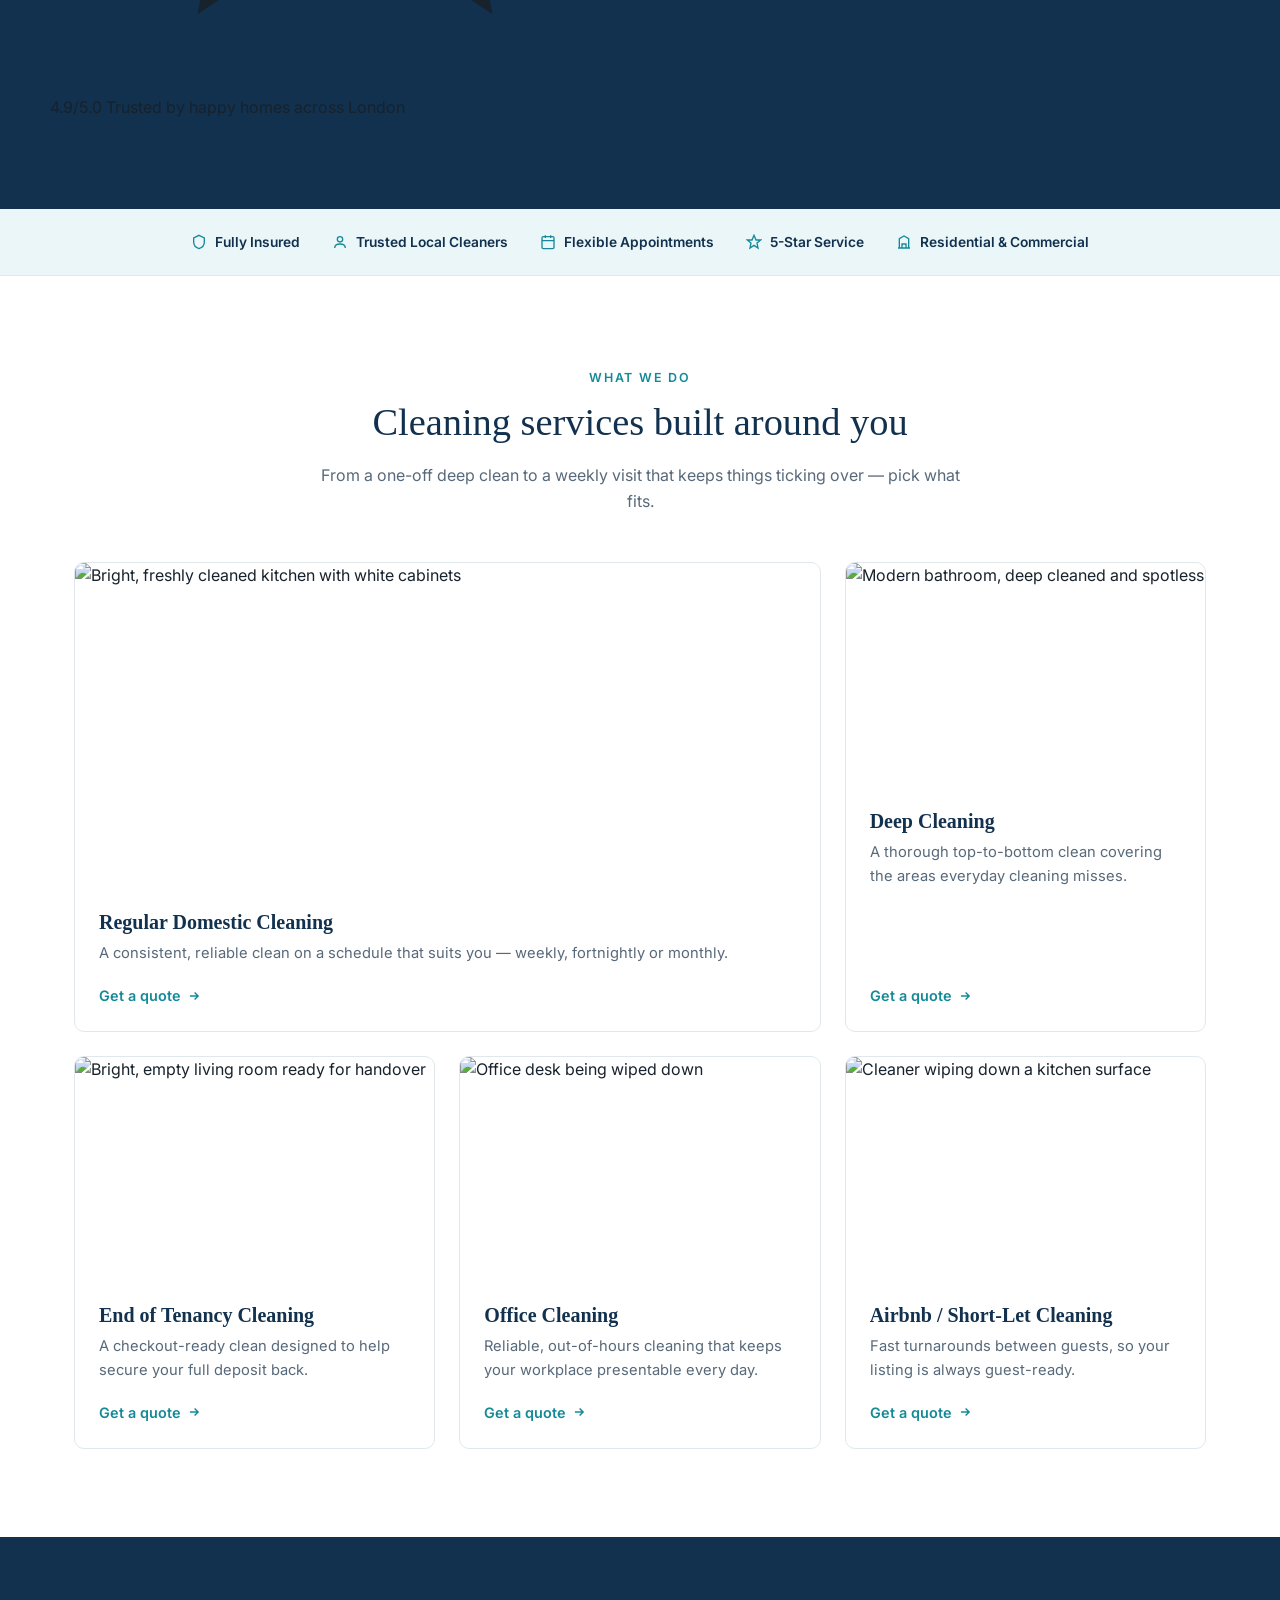
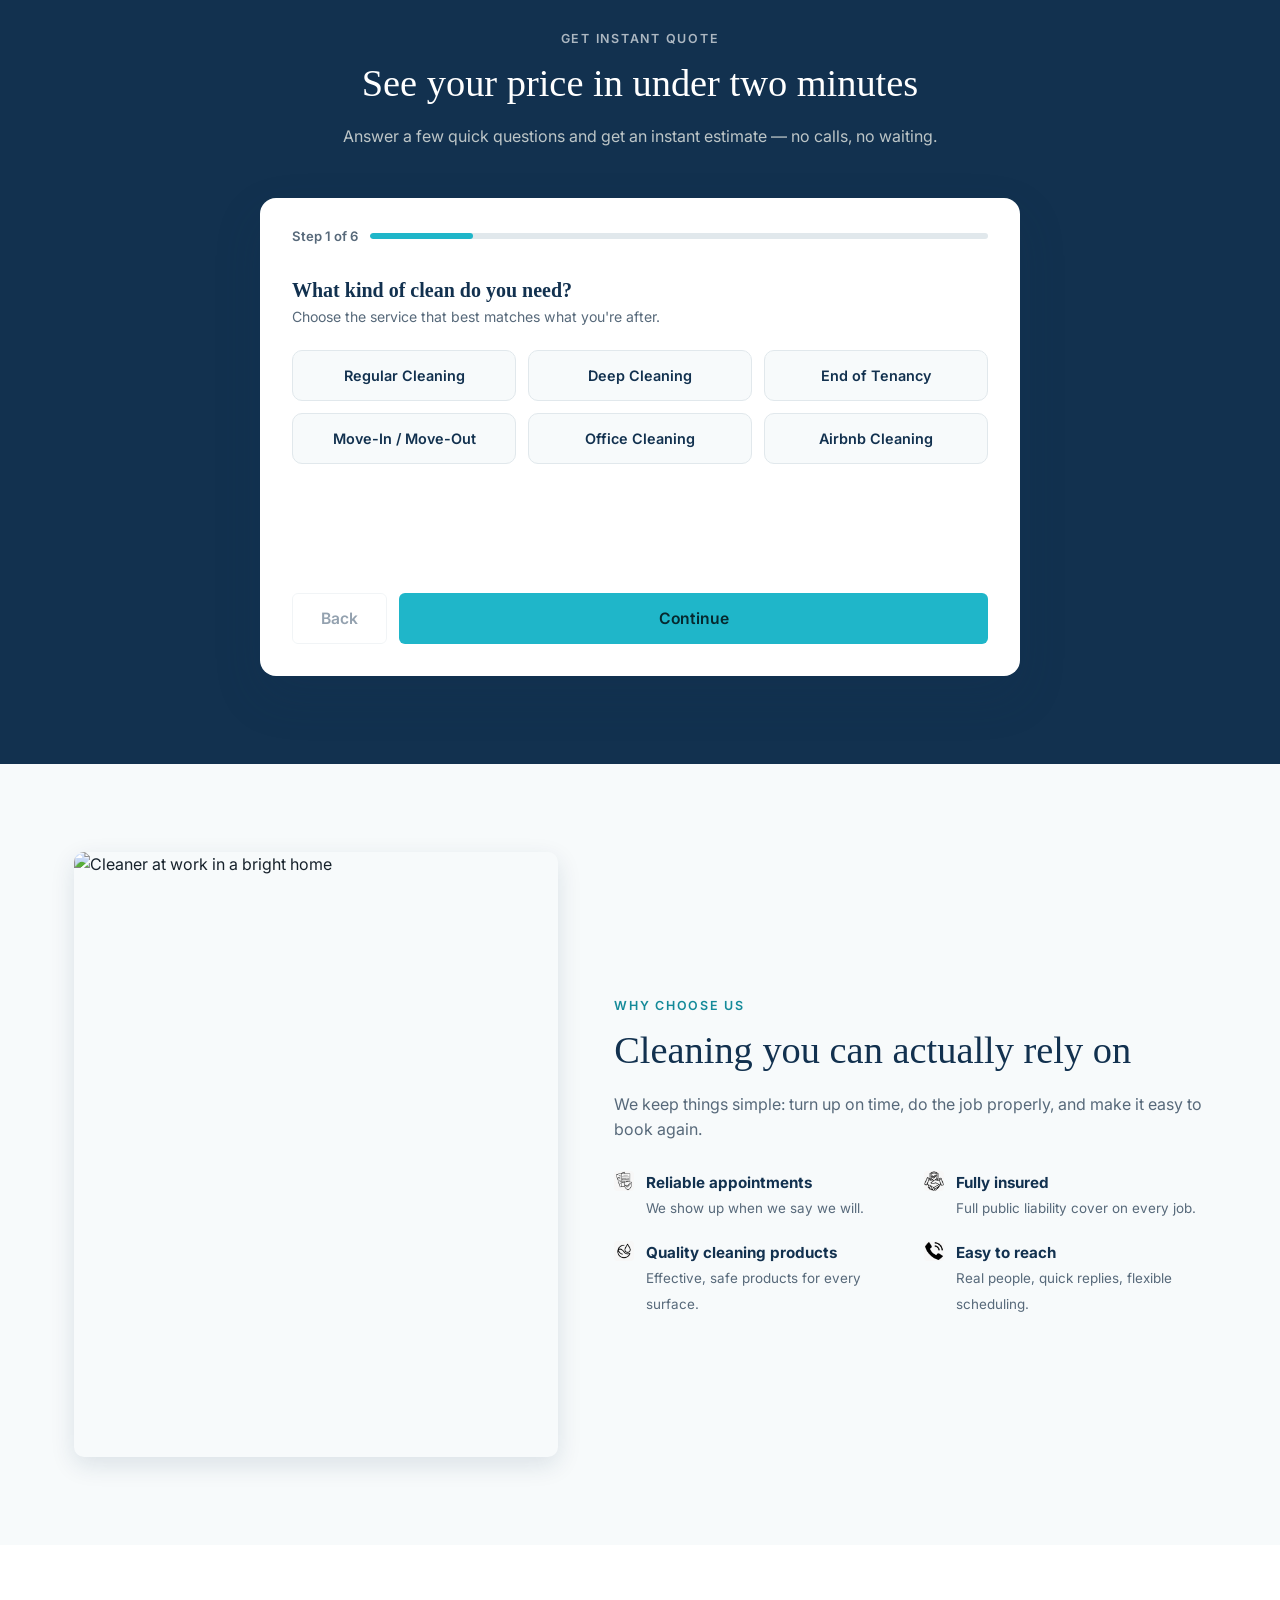
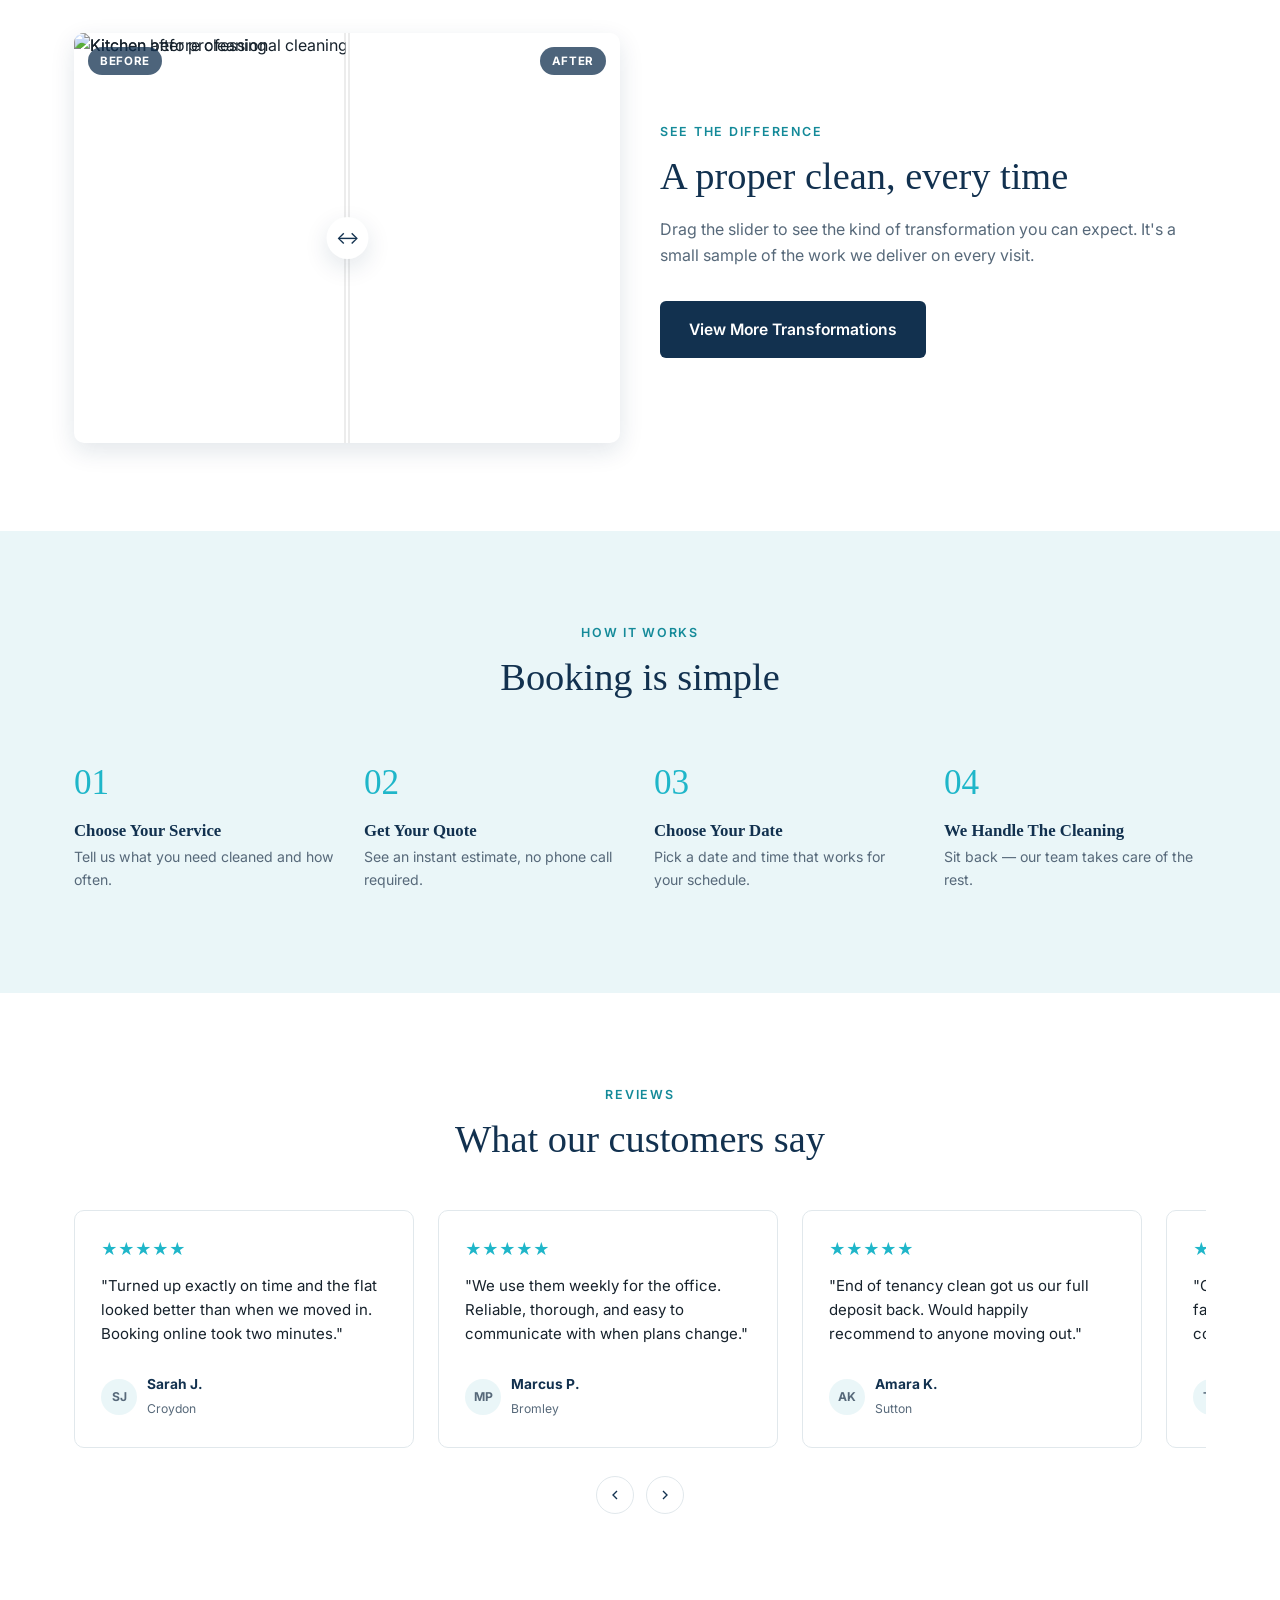
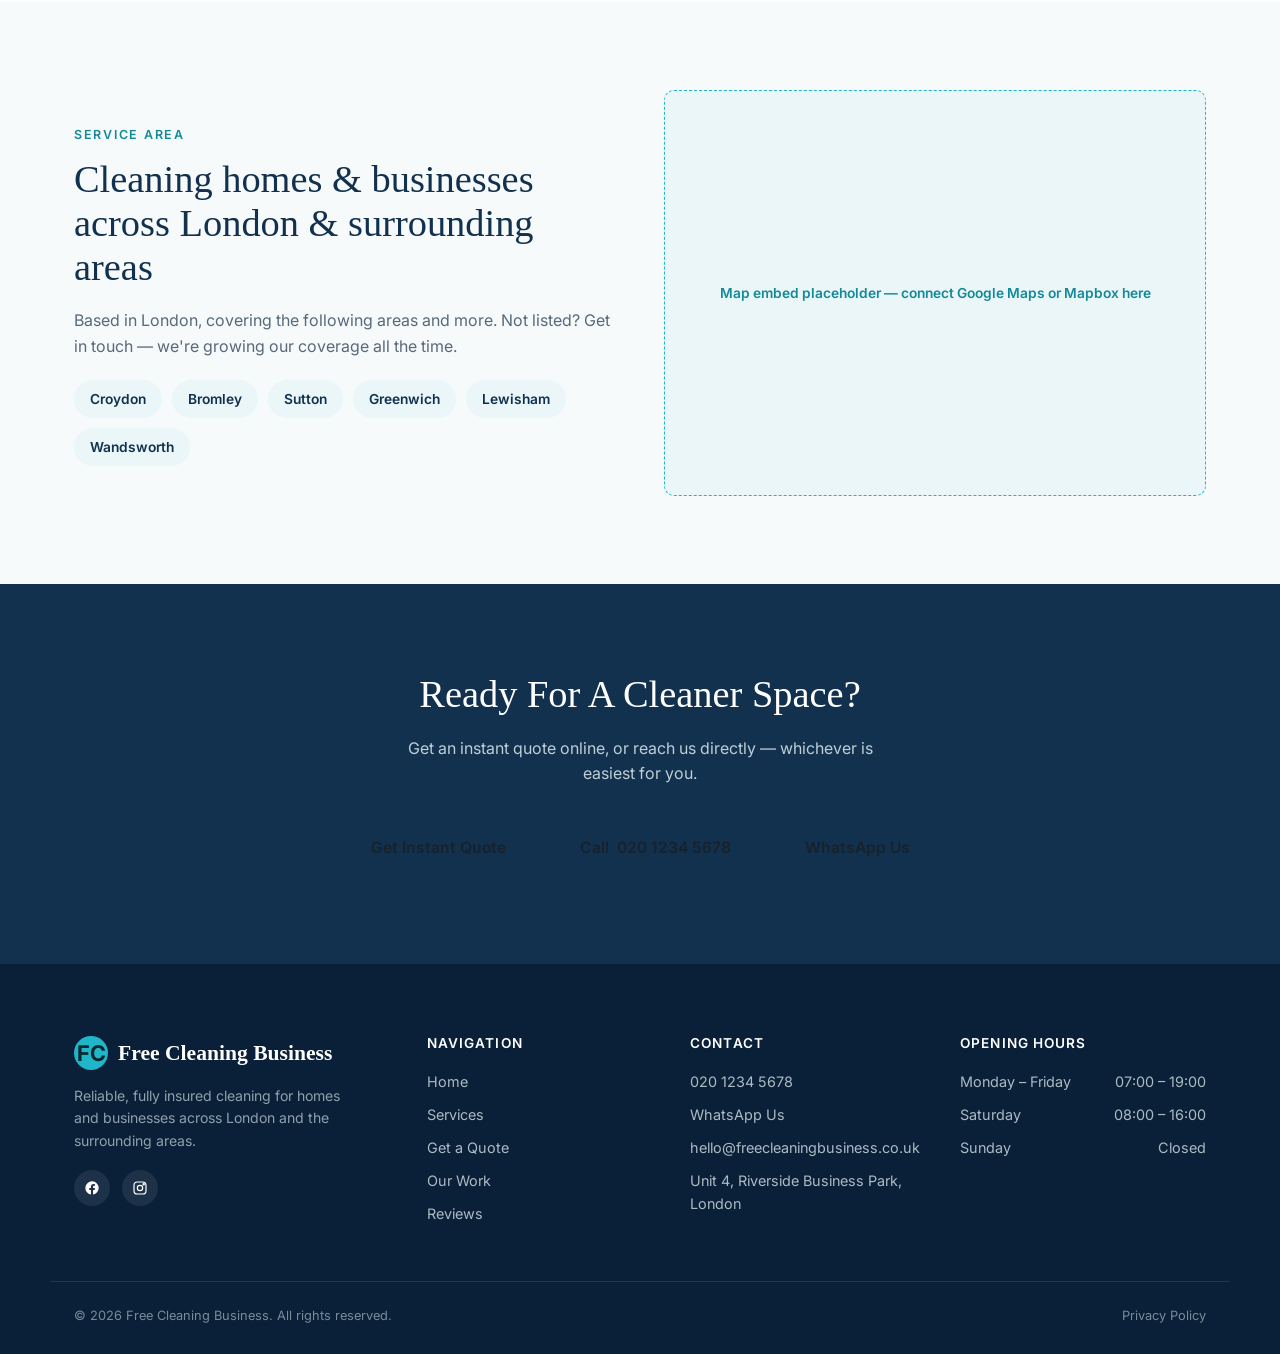
==== commit 2ea2cc1b: "Add files via upload" ====
--- a/index.html
+++ b/index.html
@@ -18,7 +18,7 @@
 
 <link rel="preconnect" href="https://fonts.googleapis.com">
 <link rel="preconnect" href="https://fonts.gstatic.com" crossorigin>
-<link href="https://fonts.googleapis.com/css2?family=Fraunces:wght@400;500;600&family=Inter:wght@400;500;600;700&display=swap" rel="stylesheet">
+<link href="https://fonts.googleapis.com/css2?family=Sora:wght@400;600;700;800&family=Inter:wght@400;500;600;700&display=swap" rel="stylesheet">
 <link rel="stylesheet" href="assets/css/style.css">
 
 <script type="application/ld+json">
@@ -83,27 +83,35 @@
 <section class="hero">
   <div class="container hero__grid">
     <div class="hero__copy">
-      <p class="eyebrow hero__eyebrow">London &amp; Surrounding Areas</p>
-      <h1>Professional Cleaning <em>Without The Hassle.</em></h1>
-      <p class="hero__lead">Trusted residential and commercial cleaning tailored around your home, workplace and schedule — booked online in under two minutes.</p>
+      <h1>A Spotless Home.<br>A Fresh Start.</h1>
+      <p class="hero__lead">Professional cleaning you can trust — for your home, your office, or that one messy corner that's been bothering you.</p>
       <div class="hero__actions">
         <a href="#quote" class="btn btn--primary">Get Instant Quote</a>
-        <a href="tel:" data-cfg-tel class="btn btn--outline">Call <span data-cfg-phone-display>020 1234 5678</span></a>
-      </div>
-      <div class="hero__trust">
-        <span class="hero__trust-item"><svg viewBox="0 0 24 24" fill="none" stroke="currentColor" stroke-width="2.5"><path d="M20 6L9 17l-5-5"/></svg>Fully insured</span>
-        <span class="hero__trust-item"><svg viewBox="0 0 24 24" fill="none" stroke="currentColor" stroke-width="2.5"><path d="M20 6L9 17l-5-5"/></svg>Trusted cleaners</span>
-        <span class="hero__trust-item"><svg viewBox="0 0 24 24" fill="none" stroke="currentColor" stroke-width="2.5"><path d="M20 6L9 17l-5-5"/></svg>Flexible bookings</span>
-        <span class="hero__trust-item"><svg viewBox="0 0 24 24" fill="none" stroke="currentColor" stroke-width="2.5"><path d="M20 6L9 17l-5-5"/></svg>Residential &amp; commercial</span>
+        <a href="#quote" class="icon-btn" aria-label="Get an instant quote">
+          <svg viewBox="0 0 24 24" fill="none" stroke="currentColor" stroke-width="2.2" stroke-linecap="round" stroke-linejoin="round"><path d="M7 17L17 7M17 7H8M17 7v9"/></svg>
+        </a>
+      </div>
+      <a href="tel:" data-cfg-tel class="hero__call">
+        <svg viewBox="0 0 24 24" fill="none" stroke="currentColor" stroke-width="2"><path d="M22 16.92v3a2 2 0 0 1-2.18 2 19.79 19.79 0 0 1-8.63-3.07 19.5 19.5 0 0 1-6-6 19.79 19.79 0 0 1-3.07-8.67A2 2 0 0 1 4.11 2h3a2 2 0 0 1 2 1.72c.127.96.362 1.903.7 2.81a2 2 0 0 1-.45 2.11L8.09 9.91a16 16 0 0 0 6 6l1.27-1.27a2 2 0 0 1 2.11-.45c.907.338 1.85.573 2.81.7A2 2 0 0 1 22 16.92z"/></svg>
+        or call <span data-cfg-phone-display>020 1234 5678</span>
+      </a>
+      <div class="hero__rating">
+        <div class="hero__rating-photo">
+          <img src="https://images.unsplash.com/photo-1740657254989-42fe9c3b8cce?q=80&w=300&auto=format&fit=crop" alt="Cleaner at work wearing gloves" loading="lazy">
+        </div>
+        <div class="hero__rating-copy">
+          <span class="hero__rating-stars"><svg viewBox="0 0 24 24" fill="currentColor"><path d="M12 2l3 7h7l-5.5 4.5L18 21l-6-4-6 4 1.5-7.5L2 9h7z"/></svg>4.9/5.0</span>
+          <span>Trusted by happy homes across London</span>
+        </div>
       </div>
     </div>
     <div class="hero__media">
       <div class="hero__photo">
-        <img src="https://images.unsplash.com/photo-1758273238594-9a9d6c20eaa2?q=80&w=1200&auto=format&fit=crop" alt="Professional cleaner mopping a bright, tidy home" loading="eager">
+        <img src="https://images.unsplash.com/photo-1646980241033-cd7abda2ee88?q=80&w=1200&auto=format&fit=crop" alt="Cleaner carrying supplies up a bright staircase" loading="eager">
       </div>
       <div class="hero__badge">
-        <span class="hero__badge-icon"><svg viewBox="0 0 24 24" fill="none" stroke="currentColor" stroke-width="2"><path d="M12 2l3 7h7l-5.5 4.5L18 21l-6-4-6 4 1.5-7.5L2 9h7z"/></svg></span>
-        <div><strong>4.9/5</strong><span>from 200+ local reviews</span></div>
+        <strong>500+</strong>
+        <span>Homes cleaned this year</span>
       </div>
     </div>
   </div>
@@ -178,9 +186,9 @@
 <section class="section quote-section" id="quote">
   <div class="container">
     <div class="section-head section-head--center">
-      <p class="eyebrow" style="color:var(--accent);">Get Instant Quote</p>
+      <p class="eyebrow" style="color:rgba(255,255,255,0.65);">Get Instant Quote</p>
       <h2 style="color:#fff;">See your price in under two minutes</h2>
-      <p style="color:rgba(234,246,248,0.75);">Answer a few quick questions and get an instant estimate — no calls, no waiting.</p>
+      <p style="color:rgba(245,247,239,0.75);">Answer a few quick questions and get an instant estimate — no calls, no waiting.</p>
     </div>
 
     <div class="quote-panel" data-quote-wizard>
@@ -338,9 +346,9 @@
     <h2>Ready For A Cleaner Space?</h2>
     <p>Get an instant quote online, or reach us directly — whichever is easiest for you.</p>
     <div class="final-cta__actions">
-      <a href="#quote" class="btn btn--primary">Get Instant Quote</a>
-      <a href="tel:" data-cfg-tel class="btn btn--outline">Call <span data-cfg-phone-display>020 1234 5678</span></a>
-      <a href="#" data-cfg-whatsapp class="btn btn--outline">WhatsApp Us</a>
+      <a href="#quote" class="btn btn--light">Get Instant Quote</a>
+      <a href="tel:" data-cfg-tel class="btn btn--outline-invert">Call <span data-cfg-phone-display>020 1234 5678</span></a>
+      <a href="#" data-cfg-whatsapp class="btn btn--outline-invert">WhatsApp Us</a>
     </div>
   </div>
 </section>
--- a/assets/css/style.css
+++ b/assets/css/style.css
@@ -0,0 +1,500 @@
+/* ============================================================
+   FREE CLEANING BUSINESS — MAIN STYLESHEET
+   Design system: deep navy + aqua accent, warm serif display
+   paired with a clean grotesque body face. Two-page structure.
+   ============================================================ */
+
+/* ---------- Design tokens ---------- */
+:root {
+  --primary: #12314F;        /* deep navy — headers, nav, footer */
+  --primary-dark: #0A2038;   /* darkest navy — hover states, footer bg */
+  --secondary: #EAF6F8;      /* pale aqua — section backgrounds */
+  --accent: #1FB6C9;         /* aqua — CTAs, active states, links */
+  --accent-dark: #148A99;    /* pressed / hover aqua */
+  --background: #FFFFFF;
+  --surface: #F7FAFB;
+  --text: #17222C;
+  --text-muted: #57697A;
+  --text-on-primary: #EAF6F8;
+  --border: #E1E8EC;
+  --success: #2E9E6D;
+  --warning: #C9781F;
+
+  --font-display: "Fraunces", Georgia, serif;
+  --font-body: "Inter", -apple-system, BlinkMacSystemFont, "Segoe UI", sans-serif;
+
+  --radius-sm: 6px;
+  --radius-md: 10px;
+  --container: 1180px;
+  --header-height: 84px;
+  --header-height-scrolled: 64px;
+
+  --shadow-sm: 0 1px 3px rgba(18, 49, 79, 0.08);
+  --shadow-md: 0 8px 24px rgba(18, 49, 79, 0.12);
+  --shadow-lg: 0 20px 48px rgba(18, 49, 79, 0.16);
+
+  --ease: cubic-bezier(0.22, 1, 0.36, 1);
+}
+
+/* ---------- Reset ---------- */
+*, *::before, *::after { box-sizing: border-box; }
+html { scroll-behavior: smooth; scroll-padding-top: 90px; }
+@media (prefers-reduced-motion: reduce) {
+  html { scroll-behavior: auto; }
+  *, *::before, *::after { animation-duration: 0.001ms !important; animation-iteration-count: 1 !important; transition-duration: 0.001ms !important; scroll-behavior: auto !important; }
+}
+body {
+  margin: 0;
+  font-family: var(--font-body);
+  color: var(--text);
+  background: var(--background);
+  line-height: 1.6;
+  -webkit-font-smoothing: antialiased;
+}
+h1, h2, h3, h4 { font-family: var(--font-display); color: var(--primary); line-height: 1.15; margin: 0 0 0.5em; font-weight: 600; }
+h1 { font-size: clamp(2.2rem, 4vw, 3.4rem); font-weight: 500; }
+h2 { font-size: clamp(1.7rem, 3vw, 2.4rem); font-weight: 500; }
+h3 { font-size: 1.25rem; }
+p { margin: 0 0 1em; color: var(--text-muted); }
+a { color: inherit; text-decoration: none; }
+img { max-width: 100%; display: block; }
+ul { margin: 0; padding: 0; list-style: none; }
+button { font-family: inherit; cursor: pointer; }
+input, select, textarea { font-family: inherit; font-size: 1rem; }
+
+:focus-visible {
+  outline: 3px solid var(--accent);
+  outline-offset: 2px;
+  border-radius: 4px;
+}
+
+.container { max-width: var(--container); margin: 0 auto; padding: 0 24px; }
+.section { padding: 88px 0; }
+.section--tight { padding: 64px 0; }
+.section--surface { background: var(--surface); }
+.section--tint { background: var(--secondary); }
+.eyebrow {
+  display: inline-block;
+  font-size: 0.78rem;
+  letter-spacing: 0.14em;
+  text-transform: uppercase;
+  color: var(--accent-dark);
+  font-weight: 600;
+  margin-bottom: 12px;
+}
+.section-head { max-width: 640px; margin: 0 0 48px; }
+.section-head--center { margin-left: auto; margin-right: auto; text-align: center; }
+
+.btn {
+  display: inline-flex;
+  align-items: center;
+  justify-content: center;
+  gap: 8px;
+  padding: 15px 28px;
+  border-radius: var(--radius-sm);
+  font-weight: 600;
+  font-size: 0.98rem;
+  border: 1.5px solid transparent;
+  transition: transform 0.25s var(--ease), box-shadow 0.25s var(--ease), background 0.2s, border-color 0.2s, color 0.2s;
+  white-space: nowrap;
+}
+.btn--primary { background: var(--accent); color: #06282E; }
+.btn--primary:hover { background: var(--accent-dark); color: #fff; transform: translateY(-2px); box-shadow: var(--shadow-md); }
+.btn--outline { background: transparent; border-color: rgba(255,255,255,0.5); color: var(--text-on-primary); }
+.btn--outline:hover { background: rgba(255,255,255,0.12); transform: translateY(-2px); }
+.btn--dark { background: var(--primary); color: #fff; }
+.btn--dark:hover { background: var(--primary-dark); transform: translateY(-2px); box-shadow: var(--shadow-md); }
+.btn--ghost { background: transparent; border-color: var(--border); color: var(--primary); }
+.btn--ghost:hover { border-color: var(--accent); color: var(--accent-dark); }
+.btn--block { width: 100%; }
+.btn--sm { padding: 10px 18px; font-size: 0.88rem; }
+.btn:disabled { opacity: 0.45; cursor: not-allowed; transform: none !important; box-shadow: none !important; }
+
+/* ---------- Header ---------- */
+.site-header {
+  position: sticky; top: 0; z-index: 500;
+  background: rgba(255,255,255,0.92);
+  backdrop-filter: blur(10px);
+  border-bottom: 1px solid transparent;
+  transition: box-shadow 0.3s var(--ease), height 0.3s var(--ease), border-color 0.3s;
+  height: var(--header-height);
+}
+.site-header.is-scrolled {
+  height: var(--header-height-scrolled);
+  box-shadow: var(--shadow-sm);
+  border-color: var(--border);
+}
+.site-header__inner {
+  height: 100%;
+  display: flex;
+  align-items: center;
+  justify-content: space-between;
+  gap: 24px;
+}
+.logo { display: flex; align-items: center; gap: 10px; font-family: var(--font-display); font-size: 1.35rem; color: var(--primary); font-weight: 600; }
+.logo__mark { width: 34px; height: 34px; border-radius: 50%; background: var(--accent); display: flex; align-items: center; justify-content: center; color: #06282E; font-weight: 700; font-family: var(--font-body); flex-shrink: 0; }
+
+.main-nav { display: flex; align-items: center; gap: 32px; }
+.main-nav a { font-size: 0.95rem; font-weight: 500; color: var(--text); position: relative; padding: 6px 0; }
+.main-nav a::after {
+  content: ""; position: absolute; left: 0; right: 0; bottom: 0; height: 2px;
+  background: var(--accent); transform: scaleX(0); transform-origin: right; transition: transform 0.25s var(--ease);
+}
+.main-nav a:hover::after, .main-nav a:focus-visible::after { transform: scaleX(1); transform-origin: left; }
+
+.header-actions { display: flex; align-items: center; gap: 20px; }
+.header-phone { display: flex; align-items: center; gap: 8px; font-weight: 600; color: var(--primary); font-size: 1rem; }
+.header-phone svg { width: 18px; height: 18px; color: var(--accent-dark); flex-shrink: 0; }
+
+.hamburger {
+  display: none; flex-direction: column; justify-content: center; gap: 5px;
+  width: 40px; height: 40px; background: none; border: none; padding: 0;
+}
+.hamburger span { display: block; width: 22px; height: 2px; background: var(--primary); margin: 0 auto; transition: transform 0.25s var(--ease), opacity 0.2s; }
+.hamburger.is-open span:nth-child(1) { transform: translateY(7px) rotate(45deg); }
+.hamburger.is-open span:nth-child(2) { opacity: 0; }
+.hamburger.is-open span:nth-child(3) { transform: translateY(-7px) rotate(-45deg); }
+
+.mobile-nav {
+  display: none;
+  position: fixed; inset: var(--header-height-scrolled) 0 0 0;
+  background: var(--primary); z-index: 400;
+  padding: 32px 24px;
+  overflow-y: auto;
+}
+.mobile-nav.is-open { display: block; }
+.mobile-nav a { display: block; color: #fff; font-size: 1.3rem; font-family: var(--font-display); padding: 14px 0; border-bottom: 1px solid rgba(255,255,255,0.12); }
+.mobile-nav .header-phone { color: #fff; margin-top: 24px; font-size: 1.2rem; }
+.mobile-nav .header-phone svg { color: var(--accent); }
+
+@media (max-width: 900px) {
+  .main-nav { display: none; }
+  .header-actions .header-phone { display: none; }
+  .hamburger { display: flex; }
+}
+
+/* ---------- Hero ---------- */
+.hero { position: relative; overflow: hidden; background: var(--primary); }
+.hero__grid {
+  display: grid; grid-template-columns: 1.05fr 0.95fr; gap: 56px; align-items: center;
+  padding: 76px 0 88px;
+}
+.hero__eyebrow { color: var(--accent); }
+.hero h1 { color: #fff; }
+.hero h1 em { font-style: italic; color: var(--accent); }
+.hero__lead { color: rgba(234,246,248,0.82); font-size: 1.1rem; max-width: 480px; }
+.hero__actions { display: flex; gap: 16px; flex-wrap: wrap; margin-top: 32px; }
+.hero__trust { display: flex; flex-wrap: wrap; gap: 22px; margin-top: 44px; }
+.hero__trust-item { display: flex; align-items: center; gap: 8px; font-size: 0.86rem; color: rgba(234,246,248,0.85); font-weight: 500; }
+.hero__trust-item svg { width: 16px; height: 16px; color: var(--accent); flex-shrink: 0; }
+
+.hero__media { position: relative; }
+.hero__photo {
+  border-radius: var(--radius-md);
+  overflow: hidden; box-shadow: var(--shadow-lg);
+  aspect-ratio: 4 / 5;
+}
+.hero__photo img { width: 100%; height: 100%; object-fit: cover; }
+.hero__badge {
+  position: absolute; left: -20px; bottom: -20px;
+  background: #fff; border-radius: var(--radius-md); box-shadow: var(--shadow-md);
+  padding: 18px 22px; display: flex; align-items: center; gap: 14px; max-width: 260px;
+}
+.hero__badge strong { display: block; font-family: var(--font-display); font-size: 1.4rem; color: var(--primary); }
+.hero__badge span { font-size: 0.8rem; color: var(--text-muted); }
+.hero__badge-icon { width: 42px; height: 42px; border-radius: 50%; background: var(--secondary); display: flex; align-items: center; justify-content: center; flex-shrink: 0; }
+.hero__badge-icon svg { width: 22px; height: 22px; color: var(--accent-dark); }
+
+@media (max-width: 960px) {
+  .hero__grid { grid-template-columns: 1fr; padding: 48px 0 64px; }
+  .hero__media { order: -1; max-width: 420px; margin: 0 auto; }
+  .hero__badge { left: 12px; bottom: -16px; }
+}
+
+/* ---------- Trust strip ---------- */
+.trust-strip { background: var(--secondary); padding: 22px 0; border-bottom: 1px solid var(--border); }
+.trust-strip__row { display: flex; flex-wrap: wrap; justify-content: center; gap: 32px; }
+.trust-strip__item { display: flex; align-items: center; gap: 8px; font-size: 0.86rem; font-weight: 600; color: var(--primary); }
+.trust-strip__item svg { width: 16px; height: 16px; color: var(--accent-dark); }
+
+/* ---------- Services ---------- */
+.services-grid { display: grid; grid-template-columns: repeat(3, 1fr); gap: 24px; }
+.service-card {
+  background: var(--background); border: 1px solid var(--border); border-radius: var(--radius-md);
+  overflow: hidden; transition: transform 0.3s var(--ease), box-shadow 0.3s var(--ease);
+  display: flex; flex-direction: column;
+}
+.service-card:hover { transform: translateY(-4px); box-shadow: var(--shadow-md); }
+.service-card__media { aspect-ratio: 16/10; overflow: hidden; }
+.service-card__media img { width: 100%; height: 100%; object-fit: cover; transition: transform 0.5s var(--ease); }
+.service-card:hover .service-card__media img { transform: scale(1.05); }
+.service-card__body { padding: 22px 24px 24px; flex: 1; display: flex; flex-direction: column; }
+.service-card h3 { margin-bottom: 8px; }
+.service-card p { font-size: 0.92rem; flex: 1; }
+.service-card__link { font-weight: 600; color: var(--accent-dark); font-size: 0.9rem; display: inline-flex; align-items: center; gap: 6px; margin-top: 4px; }
+.service-card__link svg { width: 14px; height: 14px; transition: transform 0.2s; }
+.service-card:hover .service-card__link svg { transform: translateX(3px); }
+.service-card--wide { grid-column: span 2; }
+.service-card--wide .service-card__media { aspect-ratio: 16/7; }
+
+@media (max-width: 900px) {
+  .services-grid { grid-template-columns: 1fr 1fr; }
+  .service-card--wide { grid-column: span 2; }
+}
+@media (max-width: 620px) {
+  .services-grid { grid-template-columns: 1fr; }
+  .service-card--wide { grid-column: span 1; }
+}
+
+/* ============================================================
+   QUOTE CALCULATOR
+   ============================================================ */
+.quote-section { background: var(--primary); position: relative; }
+.quote-panel {
+  background: #fff; border-radius: 16px; box-shadow: var(--shadow-lg);
+  max-width: 760px; margin: 0 auto; overflow: hidden;
+}
+.quote-panel__head { padding: 28px 32px 0; }
+.quote-progress { display: flex; align-items: center; gap: 12px; margin-bottom: 6px; }
+.quote-progress__label { font-size: 0.82rem; font-weight: 600; color: var(--text-muted); white-space: nowrap; }
+.quote-progress__track { flex: 1; height: 6px; background: var(--border); border-radius: 4px; overflow: hidden; }
+.quote-progress__fill { height: 100%; background: var(--accent); border-radius: 4px; transition: width 0.4s var(--ease); width: 16.66%; }
+.quote-panel__body { padding: 26px 32px 8px; min-height: 320px; }
+.quote-step { display: none; animation: quoteFadeIn 0.35s var(--ease); }
+.quote-step.is-active { display: block; }
+@keyframes quoteFadeIn { from { opacity: 0; transform: translateY(10px); } to { opacity: 1; transform: translateY(0); } }
+.quote-step h3 { margin-bottom: 4px; }
+.quote-step__hint { font-size: 0.88rem; margin-bottom: 22px; }
+
+.option-grid { display: grid; grid-template-columns: repeat(3, 1fr); gap: 12px; }
+.option-grid--2 { grid-template-columns: repeat(2, 1fr); }
+.option-grid--4 { grid-template-columns: repeat(4, 1fr); }
+@media (max-width: 560px) {
+  .option-grid, .option-grid--4 { grid-template-columns: repeat(2, 1fr); }
+}
+
+.option-card {
+  border: 1.5px solid var(--border); border-radius: var(--radius-md);
+  padding: 16px 14px; text-align: center; background: var(--surface);
+  transition: border-color 0.2s, background 0.2s, transform 0.15s;
+  display: flex; flex-direction: column; align-items: center; gap: 8px;
+}
+.option-card:hover { border-color: var(--accent); }
+.option-card.is-active { border-color: var(--accent); background: var(--secondary); box-shadow: 0 0 0 3px rgba(31,182,201,0.15); }
+.option-card__icon { width: 30px; height: 30px; color: var(--accent-dark); }
+.option-card__label { font-weight: 600; font-size: 0.9rem; color: var(--primary); }
+.option-card__sub { font-size: 0.76rem; color: var(--success); font-weight: 600; }
+
+.checkbox-list { display: flex; flex-direction: column; gap: 10px; }
+.checkbox-row {
+  display: flex; align-items: center; justify-content: space-between; gap: 12px;
+  border: 1.5px solid var(--border); border-radius: var(--radius-sm); padding: 13px 16px;
+  transition: border-color 0.2s, background 0.2s;
+}
+.checkbox-row.is-active { border-color: var(--accent); background: var(--secondary); }
+.checkbox-row__label { display: flex; align-items: center; gap: 12px; font-weight: 500; }
+.checkbox-row__price { font-size: 0.85rem; color: var(--text-muted); font-weight: 600; }
+.toggle {
+  width: 44px; height: 26px; border-radius: 20px; background: var(--border); position: relative;
+  flex-shrink: 0; transition: background 0.2s; border: none;
+}
+.toggle::after { content: ""; position: absolute; top: 3px; left: 3px; width: 20px; height: 20px; border-radius: 50%; background: #fff; transition: transform 0.2s var(--ease); box-shadow: 0 1px 2px rgba(0,0,0,0.2); }
+.toggle.is-on { background: var(--accent); }
+.toggle.is-on::after { transform: translateX(18px); }
+
+.field { margin-bottom: 16px; }
+.field label { display: block; font-size: 0.86rem; font-weight: 600; color: var(--primary); margin-bottom: 6px; }
+.field input, .field select, .field textarea {
+  width: 100%; padding: 12px 14px; border: 1.5px solid var(--border); border-radius: var(--radius-sm);
+  background: var(--surface); transition: border-color 0.2s;
+}
+.field input:focus, .field select:focus, .field textarea:focus { border-color: var(--accent); outline: none; }
+.field-row { display: grid; grid-template-columns: 1fr 1fr; gap: 14px; }
+@media (max-width: 560px) { .field-row { grid-template-columns: 1fr; } }
+.field__error { color: #C0392B; font-size: 0.78rem; margin-top: 4px; display: none; }
+.field.has-error input, .field.has-error select, .field.has-error textarea { border-color: #C0392B; }
+.field.has-error .field__error { display: block; }
+
+.quote-summary { text-align: center; padding: 12px 0 6px; }
+.quote-summary__price { font-family: var(--font-display); font-size: 3rem; color: var(--primary); margin: 8px 0 4px; }
+.quote-summary__disclaimer { font-size: 0.78rem; max-width: 420px; margin: 14px auto 0; }
+.quote-summary__list { text-align: left; background: var(--surface); border-radius: var(--radius-sm); padding: 18px 20px; margin: 22px 0; }
+.quote-summary__list li { display: flex; justify-content: space-between; padding: 6px 0; font-size: 0.9rem; border-bottom: 1px solid var(--border); }
+.quote-summary__list li:last-child { border-bottom: none; }
+.quote-summary__list span:first-child { color: var(--text-muted); }
+.quote-summary__list span:last-child { font-weight: 600; color: var(--primary); }
+
+.quote-success { text-align: center; padding: 24px 0; }
+.quote-success__icon { width: 64px; height: 64px; border-radius: 50%; background: var(--secondary); display: flex; align-items: center; justify-content: center; margin: 0 auto 20px; }
+.quote-success__icon svg { width: 30px; height: 30px; color: var(--success); }
+
+.quote-panel__footer { display: flex; align-items: center; justify-content: space-between; padding: 20px 32px 32px; gap: 12px; }
+.quote-panel__footer .btn { flex: 1; }
+.quote-panel__footer .btn--back { flex: 0 0 auto; }
+
+/* ---------- Why choose us ---------- */
+.about-grid { display: grid; grid-template-columns: 0.9fr 1.1fr; gap: 56px; align-items: center; }
+.about-photo { border-radius: var(--radius-md); overflow: hidden; aspect-ratio: 4/5; box-shadow: var(--shadow-md); }
+.about-photo img { width: 100%; height: 100%; object-fit: cover; }
+.about-points { display: grid; grid-template-columns: 1fr 1fr; gap: 20px 28px; margin-top: 28px; }
+.about-point { display: flex; gap: 12px; align-items: flex-start; }
+.about-point svg { width: 20px; height: 20px; color: var(--accent-dark); flex-shrink: 0; margin-top: 3px; }
+.about-point strong { display: block; color: var(--primary); font-size: 0.95rem; }
+.about-point span { font-size: 0.84rem; color: var(--text-muted); }
+@media (max-width: 900px) {
+  .about-grid { grid-template-columns: 1fr; }
+  .about-points { grid-template-columns: 1fr; }
+}
+
+/* ---------- Before / after slider component ---------- */
+.ba-slider {
+  position: relative; aspect-ratio: 4/3; border-radius: var(--radius-md); overflow: hidden;
+  cursor: ew-resize; user-select: none; box-shadow: var(--shadow-md);
+}
+.ba-slider__after, .ba-slider__before { position: absolute; inset: 0; }
+.ba-slider__after img, .ba-slider__before img { width: 100%; height: 100%; object-fit: cover; }
+.ba-slider__before { overflow: hidden; width: 50%; }
+.ba-slider__before img { width: var(--ba-img-width, 200%); max-width: none; height: 100%; }
+.ba-slider__handle {
+  position: absolute; top: 0; bottom: 0; left: 50%; width: 3px; background: #fff;
+  transform: translateX(-50%); box-shadow: 0 0 0 1px rgba(0,0,0,0.15);
+}
+.ba-slider__handle::after {
+  content: "\2194"; position: absolute; top: 50%; left: 50%; transform: translate(-50%, -50%);
+  width: 42px; height: 42px; border-radius: 50%; background: #fff; box-shadow: var(--shadow-md);
+  display: flex; align-items: center; justify-content: center; font-size: 1.1rem; color: var(--primary);
+}
+.ba-slider__label { position: absolute; top: 14px; font-size: 0.72rem; font-weight: 700; letter-spacing: 0.06em; text-transform: uppercase; padding: 5px 12px; border-radius: 20px; background: rgba(18,49,79,0.75); color: #fff; }
+.ba-slider__label--before { left: 14px; }
+.ba-slider__label--after { right: 14px; }
+
+.ba-preview { display: grid; grid-template-columns: 1fr 1fr; gap: 40px; align-items: center; }
+.ba-preview__copy .btn { margin-top: 16px; }
+@media (max-width: 860px) { .ba-preview { grid-template-columns: 1fr; } }
+
+/* ---------- How it works ---------- */
+.process-grid { display: grid; grid-template-columns: repeat(4, 1fr); gap: 28px; counter-reset: step; }
+.process-step { position: relative; padding-top: 8px; }
+.process-step__number { font-family: var(--font-display); font-size: 2.2rem; color: var(--accent); margin-bottom: 10px; }
+.process-step h3 { font-size: 1.05rem; margin-bottom: 6px; }
+.process-step p { font-size: 0.88rem; }
+@media (max-width: 860px) { .process-grid { grid-template-columns: 1fr 1fr; row-gap: 36px; } }
+@media (max-width: 560px) { .process-grid { grid-template-columns: 1fr; } }
+
+/* ---------- Reviews ---------- */
+.reviews-track-wrap { overflow: hidden; }
+.reviews-track { display: flex; gap: 24px; transition: transform 0.5s var(--ease); }
+.review-card {
+  flex: 0 0 340px; background: var(--background); border: 1px solid var(--border);
+  border-radius: var(--radius-md); padding: 26px; display: flex; flex-direction: column; gap: 12px;
+}
+.review-card__stars { display: flex; gap: 3px; color: var(--accent); }
+.review-card__stars svg { width: 16px; height: 16px; }
+.review-card__text { font-size: 0.94rem; color: var(--text); }
+.review-card__author { display: flex; align-items: center; gap: 10px; margin-top: auto; }
+.review-card__avatar { width: 36px; height: 36px; border-radius: 50%; background: var(--secondary); display: flex; align-items: center; justify-content: center; font-weight: 700; color: var(--accent-dark); font-size: 0.85rem; flex-shrink: 0; }
+.review-card__author strong { font-size: 0.86rem; color: var(--primary); display: block; }
+.review-card__author span { font-size: 0.76rem; color: var(--text-muted); }
+.reviews-nav { display: flex; justify-content: center; gap: 12px; margin-top: 28px; }
+.reviews-nav button { width: 38px; height: 38px; border-radius: 50%; border: 1.5px solid var(--border); background: #fff; display: flex; align-items: center; justify-content: center; transition: border-color 0.2s, background 0.2s; }
+.reviews-nav button:hover { border-color: var(--accent); background: var(--secondary); }
+.reviews-nav svg { width: 16px; height: 16px; color: var(--primary); }
+
+/* ---------- Service area ---------- */
+.area-grid { display: grid; grid-template-columns: 1fr 1fr; gap: 48px; align-items: center; }
+.area-chips { display: flex; flex-wrap: wrap; gap: 10px; margin-top: 20px; }
+.area-chip { padding: 8px 16px; border-radius: 20px; background: var(--secondary); color: var(--primary); font-size: 0.86rem; font-weight: 600; }
+.area-map-placeholder {
+  aspect-ratio: 4/3; border-radius: var(--radius-md); background: var(--secondary);
+  display: flex; align-items: center; justify-content: center; color: var(--accent-dark);
+  border: 1.5px dashed var(--accent); font-size: 0.86rem; font-weight: 600; text-align: center; padding: 20px;
+}
+@media (max-width: 860px) { .area-grid { grid-template-columns: 1fr; } .area-map-placeholder { order: -1; } }
+
+/* ---------- Final CTA ---------- */
+.final-cta { background: var(--primary); text-align: center; }
+.final-cta h2 { color: #fff; }
+.final-cta p { color: rgba(234,246,248,0.8); max-width: 480px; margin: 0 auto 32px; }
+.final-cta__actions { display: flex; justify-content: center; gap: 16px; flex-wrap: wrap; }
+
+/* ---------- Footer ---------- */
+.site-footer { background: var(--primary-dark); color: rgba(234,246,248,0.72); padding: 72px 0 28px; }
+.footer-grid { display: grid; grid-template-columns: 1.4fr 1fr 1fr 1.1fr; gap: 40px; }
+.footer-brand .logo { color: #fff; }
+.footer-brand p { color: rgba(234,246,248,0.6); font-size: 0.88rem; margin-top: 14px; max-width: 280px; }
+.footer-social { display: flex; gap: 12px; margin-top: 18px; }
+.footer-social a { width: 36px; height: 36px; border-radius: 50%; background: rgba(255,255,255,0.08); display: flex; align-items: center; justify-content: center; transition: background 0.2s; }
+.footer-social a:hover { background: var(--accent); }
+.footer-social svg { width: 16px; height: 16px; color: #fff; }
+.footer-col h4 { color: #fff; font-family: var(--font-body); font-size: 0.85rem; text-transform: uppercase; letter-spacing: 0.08em; margin-bottom: 18px; }
+.footer-col ul { display: flex; flex-direction: column; gap: 10px; }
+.footer-col a, .footer-col li { font-size: 0.9rem; color: rgba(234,246,248,0.72); }
+.footer-col a:hover { color: var(--accent); }
+.footer-hours li { display: flex; justify-content: space-between; gap: 12px; }
+.footer-bottom { display: flex; justify-content: space-between; flex-wrap: wrap; gap: 12px; margin-top: 56px; padding-top: 24px; border-top: 1px solid rgba(255,255,255,0.1); font-size: 0.8rem; color: rgba(234,246,248,0.5); }
+.footer-bottom a { color: rgba(234,246,248,0.5); }
+.footer-bottom a:hover { color: var(--accent); }
+@media (max-width: 900px) { .footer-grid { grid-template-columns: 1fr 1fr; row-gap: 36px; } }
+@media (max-width: 560px) { .footer-grid { grid-template-columns: 1fr; } }
+
+/* ---------- Floating contact buttons ---------- */
+.floating-contact { position: fixed; right: 24px; bottom: 24px; z-index: 600; display: flex; flex-direction: column; gap: 12px; align-items: flex-end; }
+.floating-contact__btn {
+  display: flex; align-items: center; gap: 10px; height: 54px; padding: 0 16px 0 0;
+  border-radius: 30px; background: #fff; box-shadow: var(--shadow-md);
+  transform: scale(0); animation: floatIn 0.4s var(--ease) forwards;
+  transition: box-shadow 0.2s, transform 0.2s;
+}
+.floating-contact__btn:hover { box-shadow: var(--shadow-lg); }
+.floating-contact__btn:nth-child(1) { animation-delay: 0.5s; }
+.floating-contact__btn:nth-child(2) { animation-delay: 0.7s; }
+@keyframes floatIn { to { transform: scale(1); } }
+.floating-contact__icon { width: 54px; height: 54px; border-radius: 50%; display: flex; align-items: center; justify-content: center; flex-shrink: 0; }
+.floating-contact__icon svg { width: 24px; height: 24px; color: #fff; }
+.floating-contact__btn--whatsapp .floating-contact__icon { background: #25D366; }
+.floating-contact__btn--phone .floating-contact__icon { background: var(--accent); }
+.floating-contact__label { font-size: 0.84rem; font-weight: 700; color: var(--primary); white-space: nowrap; }
+@media (max-width: 640px) {
+  .floating-contact { right: 14px; bottom: 14px; }
+  .floating-contact__label { display: none; }
+  .floating-contact__btn { padding: 0; width: 54px; justify-content: center; }
+}
+
+/* ---------- Animations: fade-up reveal ---------- */
+.reveal { opacity: 0; transform: translateY(24px); transition: opacity 0.7s var(--ease), transform 0.7s var(--ease); }
+.reveal.is-visible { opacity: 1; transform: translateY(0); }
+.reveal-stagger.is-visible > * { transition-delay: calc(var(--i, 0) * 90ms); }
+
+/* ============================================================
+   PAGE 2 — OUR WORK
+   ============================================================ */
+.work-hero { background: var(--primary); padding: 64px 0 80px; }
+.work-hero__head { max-width: 620px; margin: 0 auto 40px; text-align: center; }
+.work-hero__head h1 { color: #fff; }
+.work-hero__head p { color: rgba(234,246,248,0.82); }
+.work-hero__slider { max-width: 760px; margin: 0 auto; }
+.work-hero__caption { text-align: center; margin-top: 18px; color: rgba(234,246,248,0.85); font-size: 0.92rem; font-weight: 600; }
+.work-hero__dots { display: flex; justify-content: center; gap: 8px; margin-top: 16px; }
+.work-hero__dots button { width: 8px; height: 8px; border-radius: 50%; background: rgba(234,246,248,0.35); border: none; padding: 0; transition: background 0.2s, width 0.2s; }
+.work-hero__dots button.is-active { background: var(--accent); width: 22px; border-radius: 4px; }
+
+.filter-bar { display: flex; justify-content: center; gap: 10px; flex-wrap: wrap; margin-bottom: 44px; }
+.filter-chip {
+  padding: 10px 20px; border-radius: 22px; border: 1.5px solid var(--border); background: #fff;
+  font-size: 0.86rem; font-weight: 600; color: var(--text-muted); transition: all 0.2s;
+}
+.filter-chip:hover { border-color: var(--accent); }
+.filter-chip.is-active { background: var(--primary); border-color: var(--primary); color: #fff; }
+
+.gallery-grid { display: grid; grid-template-columns: repeat(3, 1fr); gap: 28px; }
+.gallery-item { transition: opacity 0.3s, transform 0.3s; }
+.gallery-item.is-hidden { display: none; }
+.gallery-item__category { font-size: 0.74rem; font-weight: 700; letter-spacing: 0.06em; text-transform: uppercase; color: var(--accent-dark); margin: 14px 0 4px; }
+.gallery-item__caption { color: var(--primary); font-weight: 600; font-size: 0.94rem; margin: 0; }
+@media (max-width: 900px) { .gallery-grid { grid-template-columns: 1fr 1fr; } }
+@media (max-width: 600px) { .gallery-grid { grid-template-columns: 1fr; } }
+
+.sr-only {
+  position: absolute; width: 1px; height: 1px; padding: 0; margin: -1px;
+  overflow: hidden; clip: rect(0,0,0,0); white-space: nowrap; border: 0;
+}
